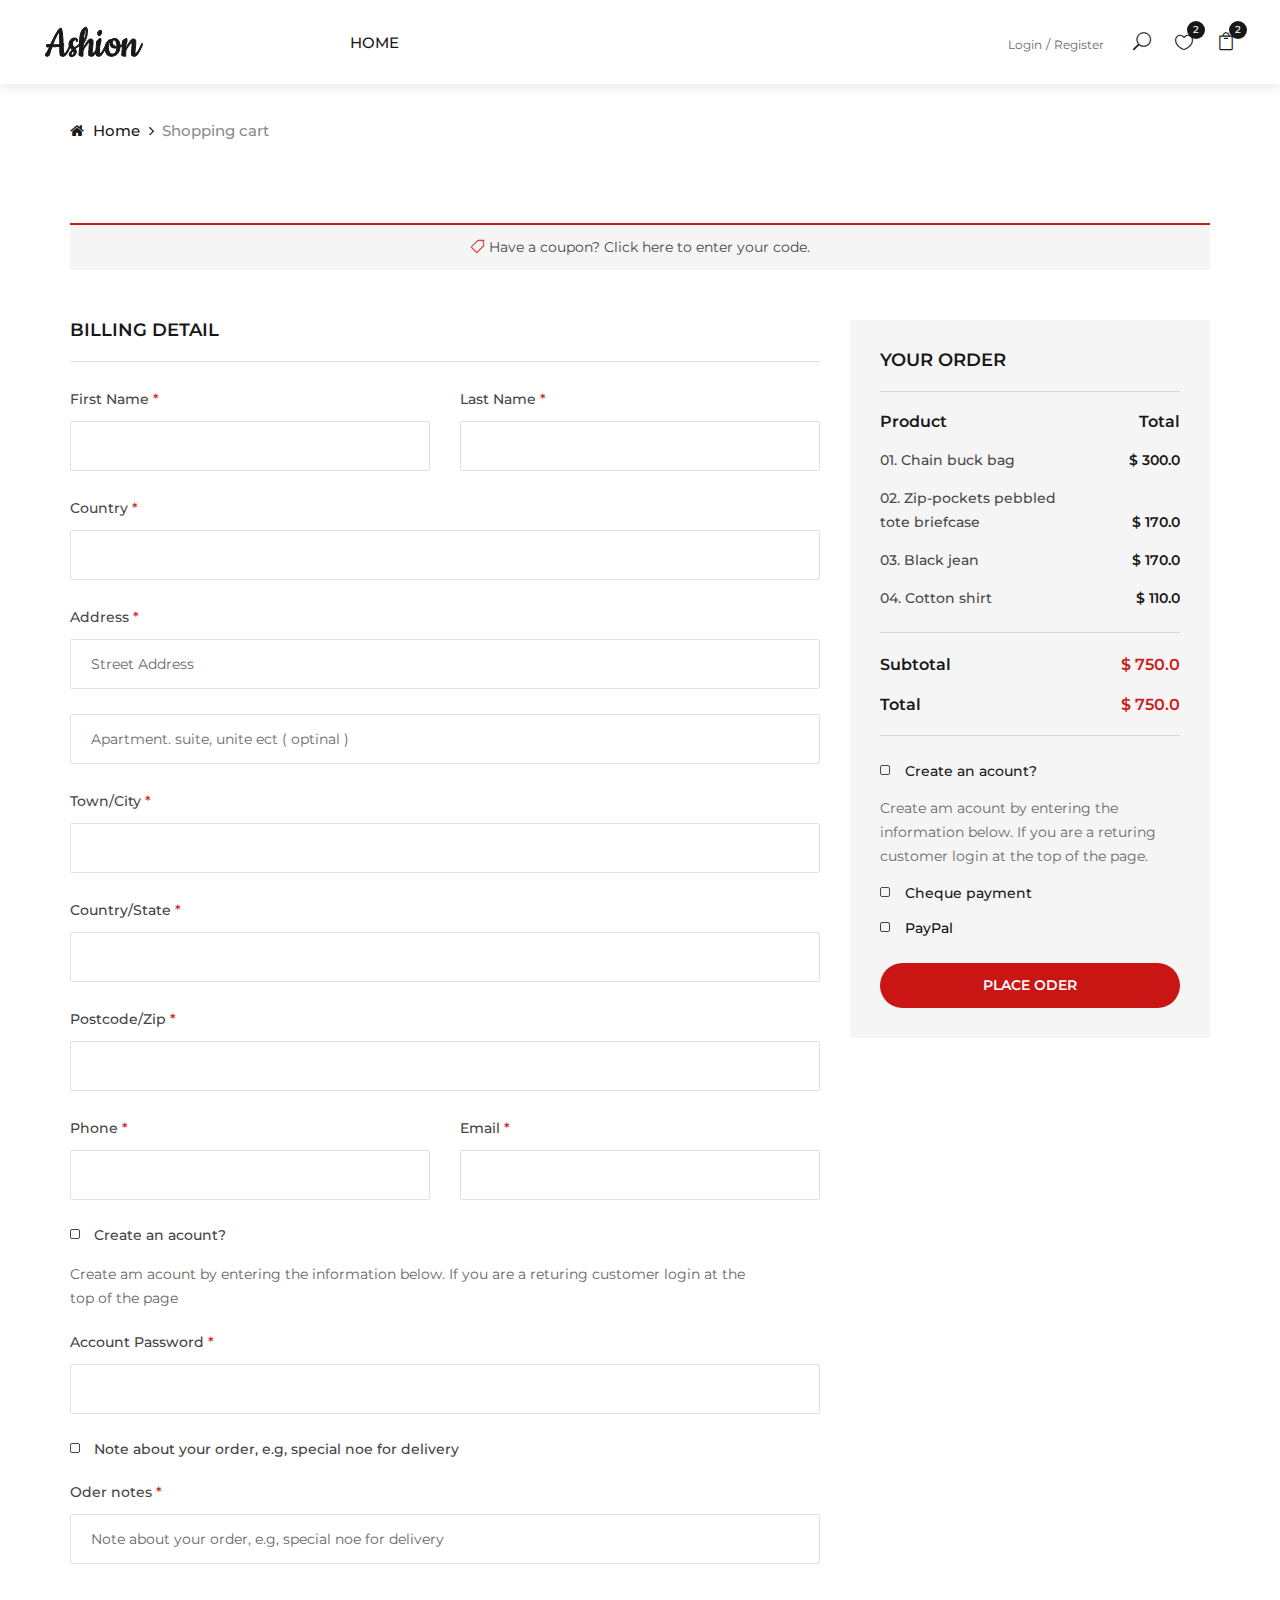
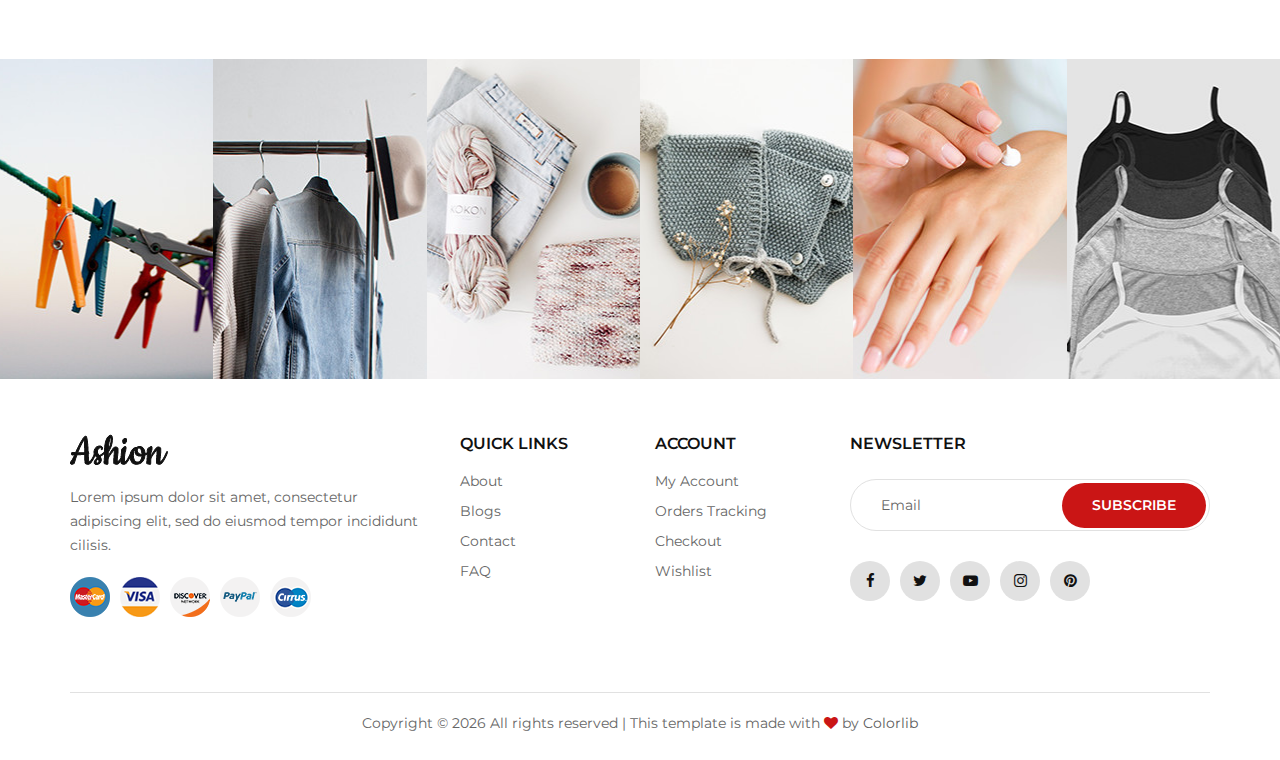
==== checkout.html @ e5a5f9d8 "250211개인과제" ====
<!DOCTYPE html>
<html lang="zxx">

<head>
    <meta charset="UTF-8">
    <meta name="description" content="Ashion Template">
    <meta name="keywords" content="Ashion, unica, creative, html">
    <meta name="viewport" content="width=device-width, initial-scale=1.0">
    <meta http-equiv="X-UA-Compatible" content="ie=edge">
    <title>Ashion | Template</title>

    <!-- Google Font -->
    <link href="https://fonts.googleapis.com/css2?family=Cookie&display=swap" rel="stylesheet">
    <link href="https://fonts.googleapis.com/css2?family=Montserrat:wght@400;500;600;700;800;900&display=swap"
    rel="stylesheet">

    <!-- Css Styles -->
    <link rel="stylesheet" href="css/bootstrap.min.css" type="text/css">
    <link rel="stylesheet" href="css/font-awesome.min.css" type="text/css">
    <link rel="stylesheet" href="css/elegant-icons.css" type="text/css">
    <link rel="stylesheet" href="css/jquery-ui.min.css" type="text/css">
    <link rel="stylesheet" href="css/magnific-popup.css" type="text/css">
    <link rel="stylesheet" href="css/owl.carousel.min.css" type="text/css">
    <link rel="stylesheet" href="css/slicknav.min.css" type="text/css">
    <link rel="stylesheet" href="css/style.css" type="text/css">
</head>

<body>
    <!-- Page Preloder -->
    <div id="preloder">
        <div class="loader"></div>
    </div>

    <!-- Offcanvas Menu Begin -->
    <div class="offcanvas-menu-overlay"></div>
    <div class="offcanvas-menu-wrapper">
        <div class="offcanvas__close">+</div>
        <ul class="offcanvas__widget">
            <li><span class="icon_search search-switch"></span></li>
            <li><a href="#"><span class="icon_heart_alt"></span>
                <div class="tip">2</div>
            </a></li>
            <li><a href="#"><span class="icon_bag_alt"></span>
                <div class="tip">2</div>
            </a></li>
        </ul>
        <div class="offcanvas__logo">
            <a href="./index.html"><img src="img/logo.png" alt=""></a>
        </div>
        <div id="mobile-menu-wrap"></div>
        <div class="offcanvas__auth">
            <a href="#">Login</a>
            <a href="#">Register</a>
        </div>
    </div>
    <!-- Offcanvas Menu End -->

    <!-- Header Section Begin -->
    <header class="header">
        <div class="container-fluid">
            <div class="row">
                <div class="col-xl-3 col-lg-2">
                    <div class="header__logo">
                        <a href="./index.html"><img src="img/logo.png" alt=""></a>
                    </div>
                </div>
                <div class="col-xl-6 col-lg-7">
                    <nav class="header__menu">
                        <ul>
                            <li><a href="./index.html">Home</a></li>
                        </ul>
                    </nav>
                </div>
                <div class="col-lg-3">
                    <div class="header__right">
                        <div class="header__right__auth">
                            <a href="#">Login</a>
                            <a href="#">Register</a>
                        </div>
                        <ul class="header__right__widget">
                            <li><span class="icon_search search-switch"></span></li>
                            <li><a href="#"><span class="icon_heart_alt"></span>
                                <div class="tip">2</div>
                            </a></li>
                            <li><a href="#"><span class="icon_bag_alt"></span>
                                <div class="tip">2</div>
                            </a></li>
                        </ul>
                    </div>
                </div>
            </div>
            <div class="canvas__open">
                <i class="fa fa-bars"></i>
            </div>
        </div>
    </header>
    <!-- Header Section End -->

    <!-- Breadcrumb Begin -->
    <div class="breadcrumb-option">
        <div class="container">
            <div class="row">
                <div class="col-lg-12">
                    <div class="breadcrumb__links">
                        <a href="./index.html"><i class="fa fa-home"></i> Home</a>
                        <span>Shopping cart</span>
                    </div>
                </div>
            </div>
        </div>
    </div>
    <!-- Breadcrumb End -->

    <!-- Checkout Section Begin -->
    <section class="checkout spad">
        <div class="container">
            <div class="row">
                <div class="col-lg-12">
                    <h6 class="coupon__link"><span class="icon_tag_alt"></span> <a href="#">Have a coupon?</a> Click
                    here to enter your code.</h6>
                </div>
            </div>
            <form action="#" class="checkout__form">
                <div class="row">
                    <div class="col-lg-8">
                        <h5>Billing detail</h5>
                        <div class="row">
                            <div class="col-lg-6 col-md-6 col-sm-6">
                                <div class="checkout__form__input">
                                    <p>First Name <span>*</span></p>
                                    <input type="text">
                                </div>
                            </div>
                            <div class="col-lg-6 col-md-6 col-sm-6">
                                <div class="checkout__form__input">
                                    <p>Last Name <span>*</span></p>
                                    <input type="text">
                                </div>
                            </div>
                            <div class="col-lg-12">
                                <div class="checkout__form__input">
                                    <p>Country <span>*</span></p>
                                    <input type="text">
                                </div>
                                <div class="checkout__form__input">
                                    <p>Address <span>*</span></p>
                                    <input type="text" placeholder="Street Address">
                                    <input type="text" placeholder="Apartment. suite, unite ect ( optinal )">
                                </div>
                                <div class="checkout__form__input">
                                    <p>Town/City <span>*</span></p>
                                    <input type="text">
                                </div>
                                <div class="checkout__form__input">
                                    <p>Country/State <span>*</span></p>
                                    <input type="text">
                                </div>
                                <div class="checkout__form__input">
                                    <p>Postcode/Zip <span>*</span></p>
                                    <input type="text">
                                </div>
                            </div>
                            <div class="col-lg-6 col-md-6 col-sm-6">
                                <div class="checkout__form__input">
                                    <p>Phone <span>*</span></p>
                                    <input type="text">
                                </div>
                            </div>
                            <div class="col-lg-6 col-md-6 col-sm-6">
                                <div class="checkout__form__input">
                                    <p>Email <span>*</span></p>
                                    <input type="text">
                                </div>
                            </div>
                            <div class="col-lg-12">
                                <div class="checkout__form__checkbox">
                                    <label for="acc">
                                        Create an acount?
                                        <input type="checkbox" id="acc">
                                        <span class="checkmark"></span>
                                    </label>
                                    <p>Create am acount by entering the information below. If you are a returing
                                        customer login at the <br />top of the page</p>
                                    </div>
                                    <div class="checkout__form__input">
                                        <p>Account Password <span>*</span></p>
                                        <input type="text">
                                    </div>
                                    <div class="checkout__form__checkbox">
                                        <label for="note">
                                            Note about your order, e.g, special noe for delivery
                                            <input type="checkbox" id="note">
                                            <span class="checkmark"></span>
                                        </label>
                                    </div>
                                    <div class="checkout__form__input">
                                        <p>Oder notes <span>*</span></p>
                                        <input type="text"
                                        placeholder="Note about your order, e.g, special noe for delivery">
                                    </div>
                                </div>
                            </div>
                        </div>
                        <div class="col-lg-4">
                            <div class="checkout__order">
                                <h5>Your order</h5>
                                <div class="checkout__order__product">
                                    <ul>
                                        <li>
                                            <span class="top__text">Product</span>
                                            <span class="top__text__right">Total</span>
                                        </li>
                                        <li>01. Chain buck bag <span>$ 300.0</span></li>
                                        <li>02. Zip-pockets pebbled<br /> tote briefcase <span>$ 170.0</span></li>
                                        <li>03. Black jean <span>$ 170.0</span></li>
                                        <li>04. Cotton shirt <span>$ 110.0</span></li>
                                    </ul>
                                </div>
                                <div class="checkout__order__total">
                                    <ul>
                                        <li>Subtotal <span>$ 750.0</span></li>
                                        <li>Total <span>$ 750.0</span></li>
                                    </ul>
                                </div>
                                <div class="checkout__order__widget">
                                    <label for="o-acc">
                                        Create an acount?
                                        <input type="checkbox" id="o-acc">
                                        <span class="checkmark"></span>
                                    </label>
                                    <p>Create am acount by entering the information below. If you are a returing customer
                                    login at the top of the page.</p>
                                    <label for="check-payment">
                                        Cheque payment
                                        <input type="checkbox" id="check-payment">
                                        <span class="checkmark"></span>
                                    </label>
                                    <label for="paypal">
                                        PayPal
                                        <input type="checkbox" id="paypal">
                                        <span class="checkmark"></span>
                                    </label>
                                </div>
                                <button type="submit" class="site-btn">Place oder</button>
                            </div>
                        </div>
                    </div>
                </form>
            </div>
        </section>
        <!-- Checkout Section End -->

        <!-- Instagram Begin -->
        <div class="instagram">
            <div class="container-fluid">
                <div class="row">
                    <div class="col-lg-2 col-md-4 col-sm-4 p-0">
                        <div class="instagram__item set-bg" data-setbg="img/instagram/insta-1.jpg">
                            <div class="instagram__text">
                                <i class="fa fa-instagram"></i>
                                <a href="#">@ ashion_shop</a>
                            </div>
                        </div>
                    </div>
                    <div class="col-lg-2 col-md-4 col-sm-4 p-0">
                        <div class="instagram__item set-bg" data-setbg="img/instagram/insta-2.jpg">
                            <div class="instagram__text">
                                <i class="fa fa-instagram"></i>
                                <a href="#">@ ashion_shop</a>
                            </div>
                        </div>
                    </div>
                    <div class="col-lg-2 col-md-4 col-sm-4 p-0">
                        <div class="instagram__item set-bg" data-setbg="img/instagram/insta-3.jpg">
                            <div class="instagram__text">
                                <i class="fa fa-instagram"></i>
                                <a href="#">@ ashion_shop</a>
                            </div>
                        </div>
                    </div>
                    <div class="col-lg-2 col-md-4 col-sm-4 p-0">
                        <div class="instagram__item set-bg" data-setbg="img/instagram/insta-4.jpg">
                            <div class="instagram__text">
                                <i class="fa fa-instagram"></i>
                                <a href="#">@ ashion_shop</a>
                            </div>
                        </div>
                    </div>
                    <div class="col-lg-2 col-md-4 col-sm-4 p-0">
                        <div class="instagram__item set-bg" data-setbg="img/instagram/insta-5.jpg">
                            <div class="instagram__text">
                                <i class="fa fa-instagram"></i>
                                <a href="#">@ ashion_shop</a>
                            </div>
                        </div>
                    </div>
                    <div class="col-lg-2 col-md-4 col-sm-4 p-0">
                        <div class="instagram__item set-bg" data-setbg="img/instagram/insta-6.jpg">
                            <div class="instagram__text">
                                <i class="fa fa-instagram"></i>
                                <a href="#">@ ashion_shop</a>
                            </div>
                        </div>
                    </div>
                </div>
            </div>
        </div>
        <!-- Instagram End -->

        <!-- Footer Section Begin -->
        <footer class="footer">
            <div class="container">
                <div class="row">
                    <div class="col-lg-4 col-md-6 col-sm-7">
                        <div class="footer__about">
                            <div class="footer__logo">
                                <a href="./index.html"><img src="img/logo.png" alt=""></a>
                            </div>
                            <p>Lorem ipsum dolor sit amet, consectetur adipiscing elit, sed do eiusmod tempor incididunt
                            cilisis.</p>
                            <div class="footer__payment">
                                <a href="#"><img src="img/payment/payment-1.png" alt=""></a>
                                <a href="#"><img src="img/payment/payment-2.png" alt=""></a>
                                <a href="#"><img src="img/payment/payment-3.png" alt=""></a>
                                <a href="#"><img src="img/payment/payment-4.png" alt=""></a>
                                <a href="#"><img src="img/payment/payment-5.png" alt=""></a>
                            </div>
                        </div>
                    </div>
                    <div class="col-lg-2 col-md-3 col-sm-5">
                        <div class="footer__widget">
                            <h6>Quick links</h6>
                            <ul>
                                <li><a href="#">About</a></li>
                                <li><a href="#">Blogs</a></li>
                                <li><a href="#">Contact</a></li>
                                <li><a href="#">FAQ</a></li>
                            </ul>
                        </div>
                    </div>
                    <div class="col-lg-2 col-md-3 col-sm-4">
                        <div class="footer__widget">
                            <h6>Account</h6>
                            <ul>
                                <li><a href="#">My Account</a></li>
                                <li><a href="#">Orders Tracking</a></li>
                                <li><a href="#">Checkout</a></li>
                                <li><a href="#">Wishlist</a></li>
                            </ul>
                        </div>
                    </div>
                    <div class="col-lg-4 col-md-8 col-sm-8">
                        <div class="footer__newslatter">
                            <h6>NEWSLETTER</h6>
                            <form action="#">
                                <input type="text" placeholder="Email">
                                <button type="submit" class="site-btn">Subscribe</button>
                            </form>
                            <div class="footer__social">
                                <a href="#"><i class="fa fa-facebook"></i></a>
                                <a href="#"><i class="fa fa-twitter"></i></a>
                                <a href="#"><i class="fa fa-youtube-play"></i></a>
                                <a href="#"><i class="fa fa-instagram"></i></a>
                                <a href="#"><i class="fa fa-pinterest"></i></a>
                            </div>
                        </div>
                    </div>
                </div>
                <div class="row">
                    <div class="col-lg-12">
                        <!-- Link back to Colorlib can't be removed. Template is licensed under CC BY 3.0. -->
                        <div class="footer__copyright__text">
                            <p>Copyright &copy; <script>document.write(new Date().getFullYear());</script> All rights reserved | This template is made with <i class="fa fa-heart" aria-hidden="true"></i> by <a href="https://colorlib.com" target="_blank">Colorlib</a></p>
                        </div>
                        <!-- Link back to Colorlib can't be removed. Template is licensed under CC BY 3.0. -->
                    </div>
                </div>
            </div>
        </footer>
        <!-- Footer Section End -->

        <!-- Search Begin -->
        <div class="search-model">
            <div class="h-100 d-flex align-items-center justify-content-center">
                <div class="search-close-switch">+</div>
                <form class="search-model-form">
                    <input type="text" id="search-input" placeholder="Search here.....">
                </form>
            </div>
        </div>
        <!-- Search End -->

        <!-- Js Plugins -->
        <script src="js/jquery-3.3.1.min.js"></script>
        <script src="js/bootstrap.min.js"></script>
        <script src="js/jquery.magnific-popup.min.js"></script>
        <script src="js/jquery-ui.min.js"></script>
        <script src="js/mixitup.min.js"></script>
        <script src="js/jquery.countdown.min.js"></script>
        <script src="js/jquery.slicknav.js"></script>
        <script src="js/owl.carousel.min.js"></script>
        <script src="js/jquery.nicescroll.min.js"></script>
        <script src="js/main.js"></script>
    </body>

    </html>
---- css/elegant-icons.css ----
@font-face {
	font-family: 'ElegantIcons';
	src:url('../fonts/ElegantIcons.eot');
	src:url('../fonts/ElegantIcons.eot?#iefix') format('embedded-opentype'),
		url('../fonts/ElegantIcons.woff') format('woff'),
		url('../fonts/ElegantIcons.ttf') format('truetype'),
		url('../fonts/ElegantIcons.svg#ElegantIcons') format('svg');
	font-weight: normal;
	font-style: normal;
}

/* Use the following CSS code if you want to use data attributes for inserting your icons */
[data-icon]:before {
	font-family: 'ElegantIcons';
	content: attr(data-icon);
	speak: none;
	font-weight: normal;
	font-variant: normal;
	text-transform: none;
	line-height: 1;
	-webkit-font-smoothing: antialiased;
	-moz-osx-font-smoothing: grayscale;
}

/* Use the following CSS code if you want to have a class per icon */
/*
Instead of a list of all class selectors,
you can use the generic selector below, but it's slower:
[class*="your-class-prefix"] {
*/
.arrow_up, .arrow_down, .arrow_left, .arrow_right, .arrow_left-up, .arrow_right-up, .arrow_right-down, .arrow_left-down, .arrow-up-down, .arrow_up-down_alt, .arrow_left-right_alt, .arrow_left-right, .arrow_expand_alt2, .arrow_expand_alt, .arrow_condense, .arrow_expand, .arrow_move, .arrow_carrot-up, .arrow_carrot-down, .arrow_carrot-left, .arrow_carrot-right, .arrow_carrot-2up, .arrow_carrot-2down, .arrow_carrot-2left, .arrow_carrot-2right, .arrow_carrot-up_alt2, .arrow_carrot-down_alt2, .arrow_carrot-left_alt2, .arrow_carrot-right_alt2, .arrow_carrot-2up_alt2, .arrow_carrot-2down_alt2, .arrow_carrot-2left_alt2, .arrow_carrot-2right_alt2, .arrow_triangle-up, .arrow_triangle-down, .arrow_triangle-left, .arrow_triangle-right, .arrow_triangle-up_alt2, .arrow_triangle-down_alt2, .arrow_triangle-left_alt2, .arrow_triangle-right_alt2, .arrow_back, .icon_minus-06, .icon_plus, .icon_close, .icon_check, .icon_minus_alt2, .icon_plus_alt2, .icon_close_alt2, .icon_check_alt2, .icon_zoom-out_alt, .icon_zoom-in_alt, .icon_search, .icon_box-empty, .icon_box-selected, .icon_minus-box, .icon_plus-box, .icon_box-checked, .icon_circle-empty, .icon_circle-slelected, .icon_stop_alt2, .icon_stop, .icon_pause_alt2, .icon_pause, .icon_menu, .icon_menu-square_alt2, .icon_menu-circle_alt2, .icon_ul, .icon_ol, .icon_adjust-horiz, .icon_adjust-vert, .icon_document_alt, .icon_documents_alt, .icon_pencil, .icon_pencil-edit_alt, .icon_pencil-edit, .icon_folder-alt, .icon_folder-open_alt, .icon_folder-add_alt, .icon_info_alt, .icon_error-oct_alt, .icon_error-circle_alt, .icon_error-triangle_alt, .icon_question_alt2, .icon_question, .icon_comment_alt, .icon_chat_alt, .icon_vol-mute_alt, .icon_volume-low_alt, .icon_volume-high_alt, .icon_quotations, .icon_quotations_alt2, .icon_clock_alt, .icon_lock_alt, .icon_lock-open_alt, .icon_key_alt, .icon_cloud_alt, .icon_cloud-upload_alt, .icon_cloud-download_alt, .icon_image, .icon_images, .icon_lightbulb_alt, .icon_gift_alt, .icon_house_alt, .icon_genius, .icon_mobile, .icon_tablet, .icon_laptop, .icon_desktop, .icon_camera_alt, .icon_mail_alt, .icon_cone_alt, .icon_ribbon_alt, .icon_bag_alt, .icon_creditcard, .icon_cart_alt, .icon_paperclip, .icon_tag_alt, .icon_tags_alt, .icon_trash_alt, .icon_cursor_alt, .icon_mic_alt, .icon_compass_alt, .icon_pin_alt, .icon_pushpin_alt, .icon_map_alt, .icon_drawer_alt, .icon_toolbox_alt, .icon_book_alt, .icon_calendar, .icon_film, .icon_table, .icon_contacts_alt, .icon_headphones, .icon_lifesaver, .icon_piechart, .icon_refresh, .icon_link_alt, .icon_link, .icon_loading, .icon_blocked, .icon_archive_alt, .icon_heart_alt, .icon_star_alt, .icon_star-half_alt, .icon_star, .icon_star-half, .icon_tools, .icon_tool, .icon_cog, .icon_cogs, .arrow_up_alt, .arrow_down_alt, .arrow_left_alt, .arrow_right_alt, .arrow_left-up_alt, .arrow_right-up_alt, .arrow_right-down_alt, .arrow_left-down_alt, .arrow_condense_alt, .arrow_expand_alt3, .arrow_carrot_up_alt, .arrow_carrot-down_alt, .arrow_carrot-left_alt, .arrow_carrot-right_alt, .arrow_carrot-2up_alt, .arrow_carrot-2dwnn_alt, .arrow_carrot-2left_alt, .arrow_carrot-2right_alt, .arrow_triangle-up_alt, .arrow_triangle-down_alt, .arrow_triangle-left_alt, .arrow_triangle-right_alt, .icon_minus_alt, .icon_plus_alt, .icon_close_alt, .icon_check_alt, .icon_zoom-out, .icon_zoom-in, .icon_stop_alt, .icon_menu-square_alt, .icon_menu-circle_alt, .icon_document, .icon_documents, .icon_pencil_alt, .icon_folder, .icon_folder-open, .icon_folder-add, .icon_folder_upload, .icon_folder_download, .icon_info, .icon_error-circle, .icon_error-oct, .icon_error-triangle, .icon_question_alt, .icon_comment, .icon_chat, .icon_vol-mute, .icon_volume-low, .icon_volume-high, .icon_quotations_alt, .icon_clock, .icon_lock, .icon_lock-open, .icon_key, .icon_cloud, .icon_cloud-upload, .icon_cloud-download, .icon_lightbulb, .icon_gift, .icon_house, .icon_camera, .icon_mail, .icon_cone, .icon_ribbon, .icon_bag, .icon_cart, .icon_tag, .icon_tags, .icon_trash, .icon_cursor, .icon_mic, .icon_compass, .icon_pin, .icon_pushpin, .icon_map, .icon_drawer, .icon_toolbox, .icon_book, .icon_contacts, .icon_archive, .icon_heart, .icon_profile, .icon_group, .icon_grid-2x2, .icon_grid-3x3, .icon_music, .icon_pause_alt, .icon_phone, .icon_upload, .icon_download, .social_facebook, .social_twitter, .social_pinterest, .social_googleplus, .social_tumblr, .social_tumbleupon, .social_wordpress, .social_instagram, .social_dribbble, .social_vimeo, .social_linkedin, .social_rss, .social_deviantart, .social_share, .social_myspace, .social_skype, .social_youtube, .social_picassa, .social_googledrive, .social_flickr, .social_blogger, .social_spotify, .social_delicious, .social_facebook_circle, .social_twitter_circle, .social_pinterest_circle, .social_googleplus_circle, .social_tumblr_circle, .social_stumbleupon_circle, .social_wordpress_circle, .social_instagram_circle, .social_dribbble_circle, .social_vimeo_circle, .social_linkedin_circle, .social_rss_circle, .social_deviantart_circle, .social_share_circle, .social_myspace_circle, .social_skype_circle, .social_youtube_circle, .social_picassa_circle, .social_googledrive_alt2, .social_flickr_circle, .social_blogger_circle, .social_spotify_circle, .social_delicious_circle, .social_facebook_square, .social_twitter_square, .social_pinterest_square, .social_googleplus_square, .social_tumblr_square, .social_stumbleupon_square, .social_wordpress_square, .social_instagram_square, .social_dribbble_square, .social_vimeo_square, .social_linkedin_square, .social_rss_square, .social_deviantart_square, .social_share_square, .social_myspace_square, .social_skype_square, .social_youtube_square, .social_picassa_square, .social_googledrive_square, .social_flickr_square, .social_blogger_square, .social_spotify_square, .social_delicious_square, .icon_printer, .icon_calulator, .icon_building, .icon_floppy, .icon_drive, .icon_search-2, .icon_id, .icon_id-2, .icon_puzzle, .icon_like, .icon_dislike, .icon_mug, .icon_currency, .icon_wallet, .icon_pens, .icon_easel, .icon_flowchart, .icon_datareport, .icon_briefcase, .icon_shield, .icon_percent, .icon_globe, .icon_globe-2, .icon_target, .icon_hourglass, .icon_balance, .icon_rook, .icon_printer-alt, .icon_calculator_alt, .icon_building_alt, .icon_floppy_alt, .icon_drive_alt, .icon_search_alt, .icon_id_alt, .icon_id-2_alt, .icon_puzzle_alt, .icon_like_alt, .icon_dislike_alt, .icon_mug_alt, .icon_currency_alt, .icon_wallet_alt, .icon_pens_alt, .icon_easel_alt, .icon_flowchart_alt, .icon_datareport_alt, .icon_briefcase_alt, .icon_shield_alt, .icon_percent_alt, .icon_globe_alt, .icon_clipboard {
	font-family: 'ElegantIcons';
	speak: none;
	font-style: normal;
	font-weight: normal;
	font-variant: normal;
	text-transform: none;
	line-height: 1;
	-webkit-font-smoothing: antialiased;
}
.arrow_up:before {
	content: "\21";
}
.arrow_down:before {
	content: "\22";
}
.arrow_left:before {
	content: "\23";
}
.arrow_right:before {
	content: "\24";
}
.arrow_left-up:before {
	content: "\25";
}
.arrow_right-up:before {
	content: "\26";
}
.arrow_right-down:before {
	content: "\27";
}
.arrow_left-down:before {
	content: "\28";
}
.arrow-up-down:before {
	content: "\29";
}
.arrow_up-down_alt:before {
	content: "\2a";
}
.arrow_left-right_alt:before {
	content: "\2b";
}
.arrow_left-right:before {
	content: "\2c";
}
.arrow_expand_alt2:before {
	content: "\2d";
}
.arrow_expand_alt:before {
	content: "\2e";
}
.arrow_condense:before {
	content: "\2f";
}
.arrow_expand:before {
	content: "\30";
}
.arrow_move:before {
	content: "\31";
}
.arrow_carrot-up:before {
	content: "\32";
}
.arrow_carrot-down:before {
	content: "\33";
}
.arrow_carrot-left:before {
	content: "\34";
}
.arrow_carrot-right:before {
	content: "\35";
}
.arrow_carrot-2up:before {
	content: "\36";
}
.arrow_carrot-2down:before {
	content: "\37";
}
.arrow_carrot-2left:before {
	content: "\38";
}
.arrow_carrot-2right:before {
	content: "\39";
}
.arrow_carrot-up_alt2:before {
	content: "\3a";
}
.arrow_carrot-down_alt2:before {
	content: "\3b";
}
.arrow_carrot-left_alt2:before {
	content: "\3c";
}
.arrow_carrot-right_alt2:before {
	content: "\3d";
}
.arrow_carrot-2up_alt2:before {
	content: "\3e";
}
.arrow_carrot-2down_alt2:before {
	content: "\3f";
}
.arrow_carrot-2left_alt2:before {
	content: "\40";
}
.arrow_carrot-2right_alt2:before {
	content: "\41";
}
.arrow_triangle-up:before {
	content: "\42";
}
.arrow_triangle-down:before {
	content: "\43";
}
.arrow_triangle-left:before {
	content: "\44";
}
.arrow_triangle-right:before {
	content: "\45";
}
.arrow_triangle-up_alt2:before {
	content: "\46";
}
.arrow_triangle-down_alt2:before {
	content: "\47";
}
.arrow_triangle-left_alt2:before {
	content: "\48";
}
.arrow_triangle-right_alt2:before {
	content: "\49";
}
.arrow_back:before {
	content: "\4a";
}
.icon_minus-06:before {
	content: "\4b";
}
.icon_plus:before {
	content: "\4c";
}
.icon_close:before {
	content: "\4d";
}
.icon_check:before {
	content: "\4e";
}
.icon_minus_alt2:before {
	content: "\4f";
}
.icon_plus_alt2:before {
	content: "\50";
}
.icon_close_alt2:before {
	content: "\51";
}
.icon_check_alt2:before {
	content: "\52";
}
.icon_zoom-out_alt:before {
	content: "\53";
}
.icon_zoom-in_alt:before {
	content: "\54";
}
.icon_search:before {
	content: "\55";
}
.icon_box-empty:before {
	content: "\56";
}
.icon_box-selected:before {
	content: "\57";
}
.icon_minus-box:before {
	content: "\58";
}
.icon_plus-box:before {
	content: "\59";
}
.icon_box-checked:before {
	content: "\5a";
}
.icon_circle-empty:before {
	content: "\5b";
}
.icon_circle-slelected:before {
	content: "\5c";
}
.icon_stop_alt2:before {
	content: "\5d";
}
.icon_stop:before {
	content: "\5e";
}
.icon_pause_alt2:before {
	content: "\5f";
}
.icon_pause:before {
	content: "\60";
}
.icon_menu:before {
	content: "\61";
}
.icon_menu-square_alt2:before {
	content: "\62";
}
.icon_menu-circle_alt2:before {
	content: "\63";
}
.icon_ul:before {
	content: "\64";
}
.icon_ol:before {
	content: "\65";
}
.icon_adjust-horiz:before {
	content: "\66";
}
.icon_adjust-vert:before {
	content: "\67";
}
.icon_document_alt:before {
	content: "\68";
}
.icon_documents_alt:before {
	content: "\69";
}
.icon_pencil:before {
	content: "\6a";
}
.icon_pencil-edit_alt:before {
	content: "\6b";
}
.icon_pencil-edit:before {
	content: "\6c";
}
.icon_folder-alt:before {
	content: "\6d";
}
.icon_folder-open_alt:before {
	content: "\6e";
}
.icon_folder-add_alt:before {
	content: "\6f";
}
.icon_info_alt:before {
	content: "\70";
}
.icon_error-oct_alt:before {
	content: "\71";
}
.icon_error-circle_alt:before {
	content: "\72";
}
.icon_error-triangle_alt:before {
	content: "\73";
}
.icon_question_alt2:before {
	content: "\74";
}
.icon_question:before {
	content: "\75";
}
.icon_comment_alt:before {
	content: "\76";
}
.icon_chat_alt:before {
	content: "\77";
}
.icon_vol-mute_alt:before {
	content: "\78";
}
.icon_volume-low_alt:before {
	content: "\79";
}
.icon_volume-high_alt:before {
	content: "\7a";
}
.icon_quotations:before {
	content: "\7b";
}
.icon_quotations_alt2:before {
	content: "\7c";
}
.icon_clock_alt:before {
	content: "\7d";
}
.icon_lock_alt:before {
	content: "\7e";
}
.icon_lock-open_alt:before {
	content: "\e000";
}
.icon_key_alt:before {
	content: "\e001";
}
.icon_cloud_alt:before {
	content: "\e002";
}
.icon_cloud-upload_alt:before {
	content: "\e003";
}
.icon_cloud-download_alt:before {
	content: "\e004";
}
.icon_image:before {
	content: "\e005";
}
.icon_images:before {
	content: "\e006";
}
.icon_lightbulb_alt:before {
	content: "\e007";
}
.icon_gift_alt:before {
	content: "\e008";
}
.icon_house_alt:before {
	content: "\e009";
}
.icon_genius:before {
	content: "\e00a";
}
.icon_mobile:before {
	content: "\e00b";
}
.icon_tablet:before {
	content: "\e00c";
}
.icon_laptop:before {
	content: "\e00d";
}
.icon_desktop:before {
	content: "\e00e";
}
.icon_camera_alt:before {
	content: "\e00f";
}
.icon_mail_alt:before {
	content: "\e010";
}
.icon_cone_alt:before {
	content: "\e011";
}
.icon_ribbon_alt:before {
	content: "\e012";
}
.icon_bag_alt:before {
	content: "\e013";
}
.icon_creditcard:before {
	content: "\e014";
}
.icon_cart_alt:before {
	content: "\e015";
}
.icon_paperclip:before {
	content: "\e016";
}
.icon_tag_alt:before {
	content: "\e017";
}
.icon_tags_alt:before {
	content: "\e018";
}
.icon_trash_alt:before {
	content: "\e019";
}
.icon_cursor_alt:before {
	content: "\e01a";
}
.icon_mic_alt:before {
	content: "\e01b";
}
.icon_compass_alt:before {
	content: "\e01c";
}
.icon_pin_alt:before {
	content: "\e01d";
}
.icon_pushpin_alt:before {
	content: "\e01e";
}
.icon_map_alt:before {
	content: "\e01f";
}
.icon_drawer_alt:before {
	content: "\e020";
}
.icon_toolbox_alt:before {
	content: "\e021";
}
.icon_book_alt:before {
	content: "\e022";
}
.icon_calendar:before {
	content: "\e023";
}
.icon_film:before {
	content: "\e024";
}
.icon_table:before {
	content: "\e025";
}
.icon_contacts_alt:before {
	content: "\e026";
}
.icon_headphones:before {
	content: "\e027";
}
.icon_lifesaver:before {
	content: "\e028";
}
.icon_piechart:before {
	content: "\e029";
}
.icon_refresh:before {
	content: "\e02a";
}
.icon_link_alt:before {
	content: "\e02b";
}
.icon_link:before {
	content: "\e02c";
}
.icon_loading:before {
	content: "\e02d";
}
.icon_blocked:before {
	content: "\e02e";
}
.icon_archive_alt:before {
	content: "\e02f";
}
.icon_heart_alt:before {
	content: "\e030";
}
.icon_star_alt:before {
	content: "\e031";
}
.icon_star-half_alt:before {
	content: "\e032";
}
.icon_star:before {
	content: "\e033";
}
.icon_star-half:before {
	content: "\e034";
}
.icon_tools:before {
	content: "\e035";
}
.icon_tool:before {
	content: "\e036";
}
.icon_cog:before {
	content: "\e037";
}
.icon_cogs:before {
	content: "\e038";
}
.arrow_up_alt:before {
	content: "\e039";
}
.arrow_down_alt:before {
	content: "\e03a";
}
.arrow_left_alt:before {
	content: "\e03b";
}
.arrow_right_alt:before {
	content: "\e03c";
}
.arrow_left-up_alt:before {
	content: "\e03d";
}
.arrow_right-up_alt:before {
	content: "\e03e";
}
.arrow_right-down_alt:before {
	content: "\e03f";
}
.arrow_left-down_alt:before {
	content: "\e040";
}
.arrow_condense_alt:before {
	content: "\e041";
}
.arrow_expand_alt3:before {
	content: "\e042";
}
.arrow_carrot_up_alt:before {
	content: "\e043";
}
.arrow_carrot-down_alt:before {
	content: "\e044";
}
.arrow_carrot-left_alt:before {
	content: "\e045";
}
.arrow_carrot-right_alt:before {
	content: "\e046";
}
.arrow_carrot-2up_alt:before {
	content: "\e047";
}
.arrow_carrot-2dwnn_alt:before {
	content: "\e048";
}
.arrow_carrot-2left_alt:before {
	content: "\e049";
}
.arrow_carrot-2right_alt:before {
	content: "\e04a";
}
.arrow_triangle-up_alt:before {
	content: "\e04b";
}
.arrow_triangle-down_alt:before {
	content: "\e04c";
}
.arrow_triangle-left_alt:before {
	content: "\e04d";
}
.arrow_triangle-right_alt:before {
	content: "\e04e";
}
.icon_minus_alt:before {
	content: "\e04f";
}
.icon_plus_alt:before {
	content: "\e050";
}
.icon_close_alt:before {
	content: "\e051";
}
.icon_check_alt:before {
	content: "\e052";
}
.icon_zoom-out:before {
	content: "\e053";
}
.icon_zoom-in:before {
	content: "\e054";
}
.icon_stop_alt:before {
	content: "\e055";
}
.icon_menu-square_alt:before {
	content: "\e056";
}
.icon_menu-circle_alt:before {
	content: "\e057";
}
.icon_document:before {
	content: "\e058";
}
.icon_documents:before {
	content: "\e059";
}
.icon_pencil_alt:before {
	content: "\e05a";
}
.icon_folder:before {
	content: "\e05b";
}
.icon_folder-open:before {
	content: "\e05c";
}
.icon_folder-add:before {
	content: "\e05d";
}
.icon_folder_upload:before {
	content: "\e05e";
}
.icon_folder_download:before {
	content: "\e05f";
}
.icon_info:before {
	content: "\e060";
}
.icon_error-circle:before {
	content: "\e061";
}
.icon_error-oct:before {
	content: "\e062";
}
.icon_error-triangle:before {
	content: "\e063";
}
.icon_question_alt:before {
	content: "\e064";
}
.icon_comment:before {
	content: "\e065";
}
.icon_chat:before {
	content: "\e066";
}
.icon_vol-mute:before {
	content: "\e067";
}
.icon_volume-low:before {
	content: "\e068";
}
.icon_volume-high:before {
	content: "\e069";
}
.icon_quotations_alt:before {
	content: "\e06a";
}
.icon_clock:before {
	content: "\e06b";
}
.icon_lock:before {
	content: "\e06c";
}
.icon_lock-open:before {
	content: "\e06d";
}
.icon_key:before {
	content: "\e06e";
}
.icon_cloud:before {
	content: "\e06f";
}
.icon_cloud-upload:before {
	content: "\e070";
}
.icon_cloud-download:before {
	content: "\e071";
}
.icon_lightbulb:before {
	content: "\e072";
}
.icon_gift:before {
	content: "\e073";
}
.icon_house:before {
	content: "\e074";
}
.icon_camera:before {
	content: "\e075";
}
.icon_mail:before {
	content: "\e076";
}
.icon_cone:before {
	content: "\e077";
}
.icon_ribbon:before {
	content: "\e078";
}
.icon_bag:before {
	content: "\e079";
}
.icon_cart:before {
	content: "\e07a";
}
.icon_tag:before {
	content: "\e07b";
}
.icon_tags:before {
	content: "\e07c";
}
.icon_trash:before {
	content: "\e07d";
}
.icon_cursor:before {
	content: "\e07e";
}
.icon_mic:before {
	content: "\e07f";
}
.icon_compass:before {
	content: "\e080";
}
.icon_pin:before {
	content: "\e081";
}
.icon_pushpin:before {
	content: "\e082";
}
.icon_map:before {
	content: "\e083";
}
.icon_drawer:before {
	content: "\e084";
}
.icon_toolbox:before {
	content: "\e085";
}
.icon_book:before {
	content: "\e086";
}
.icon_contacts:before {
	content: "\e087";
}
.icon_archive:before {
	content: "\e088";
}
.icon_heart:before {
	content: "\e089";
}
.icon_profile:before {
	content: "\e08a";
}
.icon_group:before {
	content: "\e08b";
}
.icon_grid-2x2:before {
	content: "\e08c";
}
.icon_grid-3x3:before {
	content: "\e08d";
}
.icon_music:before {
	content: "\e08e";
}
.icon_pause_alt:before {
	content: "\e08f";
}
.icon_phone:before {
	content: "\e090";
}
.icon_upload:before {
	content: "\e091";
}
.icon_download:before {
	content: "\e092";
}
.social_facebook:before {
	content: "\e093";
}
.social_twitter:before {
	content: "\e094";
}
.social_pinterest:before {
	content: "\e095";
}
.social_googleplus:before {
	content: "\e096";
}
.social_tumblr:before {
	content: "\e097";
}
.social_tumbleupon:before {
	content: "\e098";
}
.social_wordpress:before {
	content: "\e099";
}
.social_instagram:before {
	content: "\e09a";
}
.social_dribbble:before {
	content: "\e09b";
}
.social_vimeo:before {
	content: "\e09c";
}
.social_linkedin:before {
	content: "\e09d";
}
.social_rss:before {
	content: "\e09e";
}
.social_deviantart:before {
	content: "\e09f";
}
.social_share:before {
	content: "\e0a0";
}
.social_myspace:before {
	content: "\e0a1";
}
.social_skype:before {
	content: "\e0a2";
}
.social_youtube:before {
	content: "\e0a3";
}
.social_picassa:before {
	content: "\e0a4";
}
.social_googledrive:before {
	content: "\e0a5";
}
.social_flickr:before {
	content: "\e0a6";
}
.social_blogger:before {
	content: "\e0a7";
}
.social_spotify:before {
	content: "\e0a8";
}
.social_delicious:before {
	content: "\e0a9";
}
.social_facebook_circle:before {
	content: "\e0aa";
}
.social_twitter_circle:before {
	content: "\e0ab";
}
.social_pinterest_circle:before {
	content: "\e0ac";
}
.social_googleplus_circle:before {
	content: "\e0ad";
}
.social_tumblr_circle:before {
	content: "\e0ae";
}
.social_stumbleupon_circle:before {
	content: "\e0af";
}
.social_wordpress_circle:before {
	content: "\e0b0";
}
.social_instagram_circle:before {
	content: "\e0b1";
}
.social_dribbble_circle:before {
	content: "\e0b2";
}
.social_vimeo_circle:before {
	content: "\e0b3";
}
.social_linkedin_circle:before {
	content: "\e0b4";
}
.social_rss_circle:before {
	content: "\e0b5";
}
.social_deviantart_circle:before {
	content: "\e0b6";
}
.social_share_circle:before {
	content: "\e0b7";
}
.social_myspace_circle:before {
	content: "\e0b8";
}
.social_skype_circle:before {
	content: "\e0b9";
}
.social_youtube_circle:before {
	content: "\e0ba";
}
.social_picassa_circle:before {
	content: "\e0bb";
}
.social_googledrive_alt2:before {
	content: "\e0bc";
}
.social_flickr_circle:before {
	content: "\e0bd";
}
.social_blogger_circle:before {
	content: "\e0be";
}
.social_spotify_circle:before {
	content: "\e0bf";
}
.social_delicious_circle:before {
	content: "\e0c0";
}
.social_facebook_square:before {
	content: "\e0c1";
}
.social_twitter_square:before {
	content: "\e0c2";
}
.social_pinterest_square:before {
	content: "\e0c3";
}
.social_googleplus_square:before {
	content: "\e0c4";
}
.social_tumblr_square:before {
	content: "\e0c5";
}
.social_stumbleupon_square:before {
	content: "\e0c6";
}
.social_wordpress_square:before {
	content: "\e0c7";
}
.social_instagram_square:before {
	content: "\e0c8";
}
.social_dribbble_square:before {
	content: "\e0c9";
}
.social_vimeo_square:before {
	content: "\e0ca";
}
.social_linkedin_square:before {
	content: "\e0cb";
}
.social_rss_square:before {
	content: "\e0cc";
}
.social_deviantart_square:before {
	content: "\e0cd";
}
.social_share_square:before {
	content: "\e0ce";
}
.social_myspace_square:before {
	content: "\e0cf";
}
.social_skype_square:before {
	content: "\e0d0";
}
.social_youtube_square:before {
	content: "\e0d1";
}
.social_picassa_square:before {
	content: "\e0d2";
}
.social_googledrive_square:before {
	content: "\e0d3";
}
.social_flickr_square:before {
	content: "\e0d4";
}
.social_blogger_square:before {
	content: "\e0d5";
}
.social_spotify_square:before {
	content: "\e0d6";
}
.social_delicious_square:before {
	content: "\e0d7";
}
.icon_printer:before {
	content: "\e103";
}
.icon_calulator:before {
	content: "\e0ee";
}
.icon_building:before {
	content: "\e0ef";
}
.icon_floppy:before {
	content: "\e0e8";
}
.icon_drive:before {
	content: "\e0ea";
}
.icon_search-2:before {
	content: "\e101";
}
.icon_id:before {
	content: "\e107";
}
.icon_id-2:before {
	content: "\e108";
}
.icon_puzzle:before {
	content: "\e102";
}
.icon_like:before {
	content: "\e106";
}
.icon_dislike:before {
	content: "\e0eb";
}
.icon_mug:before {
	content: "\e105";
}
.icon_currency:before {
	content: "\e0ed";
}
.icon_wallet:before {
	content: "\e100";
}
.icon_pens:before {
	content: "\e104";
}
.icon_easel:before {
	content: "\e0e9";
}
.icon_flowchart:before {
	content: "\e109";
}
.icon_datareport:before {
	content: "\e0ec";
}
.icon_briefcase:before {
	content: "\e0fe";
}
.icon_shield:before {
	content: "\e0f6";
}
.icon_percent:before {
	content: "\e0fb";
}
.icon_globe:before {
	content: "\e0e2";
}
.icon_globe-2:before {
	content: "\e0e3";
}
.icon_target:before {
	content: "\e0f5";
}
.icon_hourglass:before {
	content: "\e0e1";
}
.icon_balance:before {
	content: "\e0ff";
}
.icon_rook:before {
	content: "\e0f8";
}
.icon_printer-alt:before {
	content: "\e0fa";
}
.icon_calculator_alt:before {
	content: "\e0e7";
}
.icon_building_alt:before {
	content: "\e0fd";
}
.icon_floppy_alt:before {
	content: "\e0e4";
}
.icon_drive_alt:before {
	content: "\e0e5";
}
.icon_search_alt:before {
	content: "\e0f7";
}
.icon_id_alt:before {
	content: "\e0e0";
}
.icon_id-2_alt:before {
	content: "\e0fc";
}
.icon_puzzle_alt:before {
	content: "\e0f9";
}
.icon_like_alt:before {
	content: "\e0dd";
}
.icon_dislike_alt:before {
	content: "\e0f1";
}
.icon_mug_alt:before {
	content: "\e0dc";
}
.icon_currency_alt:before {
	content: "\e0f3";
}
.icon_wallet_alt:before {
	content: "\e0d8";
}
.icon_pens_alt:before {
	content: "\e0db";
}
.icon_easel_alt:before {
	content: "\e0f0";
}
.icon_flowchart_alt:before {
	content: "\e0df";
}
.icon_datareport_alt:before {
	content: "\e0f2";
}
.icon_briefcase_alt:before {
	content: "\e0f4";
}
.icon_shield_alt:before {
	content: "\e0d9";
}
.icon_percent_alt:before {
	content: "\e0da";
}
.icon_globe_alt:before {
	content: "\e0de";
}
.icon_clipboard:before {
	content: "\e0e6";
}


	.glyph {
		float: left;
		text-align: center;
		padding: .75em;
		margin: .4em 1.5em .75em 0;
		width: 6em;
text-shadow: none;
	}
        .glyph_big {
        font-size: 128px;
        color: #59c5dc;
        float: left;
        margin-right: 20px;
        }

        .glyph div { padding-bottom: 10px;}

	.glyph input {
		font-family: consolas, monospace;
		font-size: 12px;
		width: 100%;
		text-align: center;
		border: 0;
		box-shadow: 0 0 0 1px #ccc;
		padding: .2em;
                -moz-border-radius: 5px;
                -webkit-border-radius: 5px;
	}
	.centered {
		margin-left: auto;
		margin-right: auto;
	}
	.glyph .fs1 {
		font-size: 2em;
	}
---- css/style.css ----
/******************************************************************
  Template Name: Ashion
  Description: Ashion ecommerce template
  Author: Colorib
  Author URI: https://colorlib.com/
  Version: 1.0
  Created: Colorib
******************************************************************/

/*------------------------------------------------------------------
[Table of contents]

1.  Template default CSS
	1.1	Variables
	1.2	Mixins
	1.3	Flexbox
	1.4	Reset
2.  Helper Css
3.  Header Section
4.  Categories Section
5.  Product Section
6.  Banner Section
7.  Countdown Section
8.  Instagram
9.  Contact
10.  Footer Style
-------------------------------------------------------------------*/

/*----------------------------------------*/

/* Template default CSS
/*----------------------------------------*/

html,
body {
	height: 100%;
	font-family: "Montserrat", sans-serif;
	-webkit-font-smoothing: antialiased;
}

h1,
h2,
h3,
h4,
h5,
h6 {
	margin: 0;
	color: #111111;
	font-weight: 400;
	font-family: "Montserrat", sans-serif;
}

h1 {
	font-size: 70px;
}

h2 {
	font-size: 36px;
}

h3 {
	font-size: 30px;
}

h4 {
	font-size: 24px;
}

h5 {
	font-size: 18px;
}

h6 {
	font-size: 16px;
}

p {
	font-size: 14px;
	font-family: "Montserrat", sans-serif;
	color: #666666;
	font-weight: 400;
	line-height: 24px;
	margin: 0 0 15px 0;
}

img {
	max-width: 100%;
}

input:focus,
select:focus,
button:focus,
textarea:focus {
	outline: none;
}

a:hover,
a:focus {
	text-decoration: none;
	outline: none;
}

ul,
ol {
	padding: 0;
	margin: 0;
}

/*---------------------
  Helper CSS
-----------------------*/

.section-title {
	margin-bottom: 45px;
}

.section-title h4 {
	color: #111111;
	font-weight: 600;
	text-transform: uppercase;
	position: relative;
	display: inline-block;
}

.section-title h4:after {
	position: absolute;
	left: 0;
	bottom: -4px;
	height: 2px;
	width: 70px;
	background: #ca1515;
	content: "";
}

.set-bg {
	background-repeat: no-repeat;
	background-size: cover;
	background-position: top center;
}

.spad {
	padding-top: 100px;
	padding-bottom: 100px;
}

.text-white h1,
.text-white h2,
.text-white h3,
.text-white h4,
.text-white h5,
.text-white h6,
.text-white p,
.text-white span,
.text-white li,
.text-white a {
	color: #fff;
}

/* buttons */

.primary-btn {
	display: inline-block;
	font-size: 14px;
	text-transform: uppercase;
	font-weight: 600;
	padding: 12px 30px 10px;
	color: #ffffff;
	background: #ca1515;
}

.site-btn {
	font-size: 14px;
	color: #ffffff;
	background: #ca1515;
	font-weight: 600;
	border: none;
	text-transform: uppercase;
	display: inline-block;
	padding: 12px 30px;
	border-radius: 50px;
}

/* Preloder */

#preloder {
	position: fixed;
	width: 100%;
	height: 100%;
	top: 0;
	left: 0;
	z-index: 999999;
	background: #ffffff;
}

.loader {
	width: 40px;
	height: 40px;
	position: absolute;
	top: 50%;
	left: 50%;
	margin-top: -13px;
	margin-left: -13px;
	border-radius: 60px;
	animation: loader 0.8s linear infinite;
	-webkit-animation: loader 0.8s linear infinite;
}

@keyframes loader {
	0% {
		-webkit-transform: rotate(0deg);
		transform: rotate(0deg);
		border: 4px solid #f44336;
		border-left-color: transparent;
	}
	50% {
		-webkit-transform: rotate(180deg);
		transform: rotate(180deg);
		border: 4px solid #673ab7;
		border-left-color: transparent;
	}
	100% {
		-webkit-transform: rotate(360deg);
		transform: rotate(360deg);
		border: 4px solid #f44336;
		border-left-color: transparent;
	}
}

@-webkit-keyframes loader {
	0% {
		-webkit-transform: rotate(0deg);
		border: 4px solid #f44336;
		border-left-color: transparent;
	}
	50% {
		-webkit-transform: rotate(180deg);
		border: 4px solid #673ab7;
		border-left-color: transparent;
	}
	100% {
		-webkit-transform: rotate(360deg);
		border: 4px solid #f44336;
		border-left-color: transparent;
	}
}

.spacial-controls {
	position: fixed;
	width: 111px;
	height: 91px;
	top: 0;
	right: 0;
	z-index: 999;
}

.spacial-controls .search-switch {
	display: block;
	height: 100%;
	padding-top: 30px;
	background: #323232;
	text-align: center;
	cursor: pointer;
}

.search-model {
	display: none;
	position: fixed;
	width: 100%;
	height: 100%;
	left: 0;
	top: 0;
	background: #ffffff;
	z-index: 99999;
}

.search-model-form {
	padding: 0 15px;
}

.search-model-form input {
	width: 500px;
	font-size: 40px;
	border: none;
	border-bottom: 2px solid #dddddd;
	background: 0 0;
	color: #999;
}

.search-close-switch {
	position: absolute;
	width: 50px;
	height: 50px;
	background: #333;
	color: #fff;
	text-align: center;
	border-radius: 50%;
	font-size: 28px;
	line-height: 28px;
	top: 30px;
	cursor: pointer;
	-webkit-transform: rotate(45deg);
	-ms-transform: rotate(45deg);
	transform: rotate(45deg);
	display: -webkit-box;
	display: -ms-flexbox;
	display: flex;
	-webkit-box-align: center;
	-ms-flex-align: center;
	align-items: center;
	-webkit-box-pack: center;
	-ms-flex-pack: center;
	justify-content: center;
}

/*---------------------
  Header
-----------------------*/

.header {
	background: #ffffff;
	-webkit-box-shadow: 0px 5px 10px rgba(91, 91, 91, 0.1);
	box-shadow: 0px 5px 10px rgba(91, 91, 91, 0.1);
}

.header__logo {
	padding: 26px 0;
}

.header__logo a {
	display: inline-block;
}

.header__menu {
	padding: 30px 0 27px;
}

.header__menu ul li {
	list-style: none;
	display: inline-block;
	margin-right: 40px;
	position: relative;
}

.header__menu ul li.active a:after {
	-webkit-transform: scale(1);
	-ms-transform: scale(1);
	transform: scale(1);
}

.header__menu ul li:hover a:after {
	-webkit-transform: scale(1);
	-ms-transform: scale(1);
	transform: scale(1);
}

.header__menu ul li:hover .dropdown {
	top: 27px;
	opacity: 1;
	visibility: visible;
}

.header__menu ul li:last-child {
	margin-right: 0;
}

.header__menu ul li .dropdown {
	position: absolute;
	left: 0;
	top: 56px;
	width: 150px;
	background: #111111;
	text-align: left;
	padding: 2px 0;
	z-index: 9;
	opacity: 0;
	visibility: hidden;
	-webkit-transition: all, 0.3s;
	-o-transition: all, 0.3s;
	transition: all, 0.3s;
}

.header__menu ul li .dropdown li {
	display: block;
	margin-right: 0;
}

.header__menu ul li .dropdown li a {
	font-size: 14px;
	color: #ffffff;
	font-weight: 400;
	padding: 8px 20px;
	text-transform: capitalize;
}

.header__menu ul li .dropdown li a:after {
	display: none;
}

.header__menu ul li a {
	font-size: 15px;
	text-transform: uppercase;
	color: #111111;
	font-weight: 500;
	display: block;
	padding: 2px 0;
	position: relative;
}

.header__menu ul li a:after {
	position: absolute;
	left: 0;
	bottom: 0;
	width: 100%;
	height: 2px;
	background: #ca1515;
	content: "";
	-webkit-transition: all, 0.5s;
	-o-transition: all, 0.5s;
	transition: all, 0.5s;
	-webkit-transform: scale(0);
	-ms-transform: scale(0);
	transform: scale(0);
}

.header__right {
	text-align: right;
	padding: 30px 0 27px;
}

.header__right__auth {
	display: inline-block;
	margin-right: 25px;
}

.header__right__auth a {
	font-size: 12px;
	color: #666666;
	position: relative;
	margin-right: 8px;
}

.header__right__auth a:last-child {
	margin-right: 0;
}

.header__right__auth a:last-child:after {
	display: none;
}

.header__right__auth a:after {
	position: absolute;
	right: -8px;
	top: -2px;
	content: "/";
	font-size: 13px;
}

.header__right__widget {
	display: inline-block;
}

.header__right__widget li {
	list-style: none;
	display: inline-block;
	font-size: 18px;
	color: #111111;
	margin-right: 20px;
	cursor: pointer;
}

.header__right__widget li:last-child {
	margin-right: 0;
}

.header__right__widget li a {
	font-size: 18px;
	color: #111111;
	position: relative;
}

.header__right__widget li a .tip {
	position: absolute;
	right: -12px;
	top: -11px;
	height: 18px;
	width: 18px;
	background: #111111;
	font-size: 10px;
	font-weight: 500;
	color: #ffffff;
	line-height: 18px;
	text-align: center;
	border-radius: 50%;
}

.offcanvas-menu-wrapper {
	display: none;
}

.canvas__open {
	display: none;
}

/*---------------------
  Banner
-----------------------*/

.banner {
	height: 500px;
}

.banner__text span {
	font-size: 18px;
	color: #ca1515;
	text-transform: uppercase;
}

.banner__text h1 {
	font-size: 80px;
	color: #111111;
	font-family: "Cookie", cursive;
	margin-bottom: 15px;
}

.banner__text a {
	font-size: 14px;
	color: #111111;
	text-transform: uppercase;
	font-weight: 700;
	position: relative;
	padding: 0 0 3px;
	display: inline-block;
}

.banner__text a:after {
	position: absolute;
	left: 0;
	bottom: 0;
	height: 2px;
	width: 100%;
	background: #ca1515;
	content: "";
}

.banner__slider {
	text-align: center;
	padding: 150px 0 0;
}

.banner__slider.owl-carousel .owl-dots {
	position: absolute;
	left: 0;
	top: 430px;
	width: 100%;
	text-align: center;
}

.banner__slider.owl-carousel .owl-dots button {
	height: 12px;
	width: 12px;
	background: #a1a1a1;
	border-radius: 50%;
	margin-right: 10px;
}

.banner__slider.owl-carousel .owl-dots button.active {
	background: #ca1515;
}

.banner__slider.owl-carousel .owl-dots button:last-child {
	margin-right: 0;
}

/*---------------------
  Trend
-----------------------*/

.trend {
	padding-top: 80px;
	padding-bottom: 50px;
}

.trend__content .section-title h4 {
	font-size: 20px;
}

.trend__content .section-title h4:after {
	bottom: -6px;
}

.trend__item {
	overflow: hidden;
	margin-bottom: 35px;
}

.trend__item__pic {
	float: left;
	margin-right: 25px;
}

.trend__item__text {
	overflow: hidden;
}

.trend__item__text h6 {
	font-size: 14px;
	color: #111111;
	margin-bottom: 5px;
}

.trend__item__text .rating {
	line-height: 18px;
	margin-bottom: 6px;
}

.trend__item__text .rating i {
	font-size: 10px;
	color: #e3c01c;
	margin-right: -4px;
}

.trend__item__text .rating i:last-child {
	margin-right: 0;
}

.trend__item__text .product__price {
	color: #111111;
	font-weight: 600;
}

.trend__item__text .product__price span {
	font-size: 14px;
	color: #b1b0b0;
	text-decoration: line-through;
	margin-left: 4px;
}

/*---------------------
  Discount
-----------------------*/

.discount__pic img {
	min-width: 100%;
	height: 100%;
}

.discount__text {
	background: #f4f4f4;
	height: 390px;
	padding: 75px 90px 50px;
	text-align: center;
}

.discount__text a {
	font-size: 14px;
	color: #111111;
	text-transform: uppercase;
	font-weight: 700;
	position: relative;
	padding: 0 0 3px;
	display: inline-block;
}

.discount__text a:after {
	position: absolute;
	left: 0;
	bottom: 0;
	height: 2px;
	width: 100%;
	background: #ca1515;
	content: "";
}

.discount__text__title {
	text-align: center;
	position: relative;
	z-index: 1;
	margin-bottom: 60px;
}

.discount__text__title:after {
	position: absolute;
	left: 50%;
	top: -38px;
	height: 183px;
	width: 183px;
	background: #ffffff;
	content: "";
	border-radius: 50%;
	z-index: -1;
	margin-left: -91.5px;
}

.discount__text__title span {
	font-size: 12px;
	color: #111111;
	font-weight: 500;
	text-transform: uppercase;
}

.discount__text__title h2 {
	font-size: 60px;
	color: #ca1515;
	font-family: "Cookie", cursive;
	line-height: 46px;
	margin-bottom: 10px;
}

.discount__text__title h5 {
	color: #ca1515;
	font-weight: 700;
}

.discount__text__title h5 span {
	font-size: 14px;
	color: #111111;
	margin-right: 4px;
}

.discount__countdown {
	text-align: center;
	margin-bottom: 10px;
}

.countdown__item {
	margin-bottom: 15px;
	float: left;
	width: 25%;
}

.countdown__item:last-child {
	margin-right: 0;
}

.countdown__item span {
	font-size: 30px;
	font-weight: 600;
	color: #111111;
	display: inline-block;
}

.countdown__item p {
	color: #111111;
	margin-bottom: 0;
	display: inline-block;
	font-weight: 500;
}

/*---------------------
  Services
-----------------------*/

.services {
	padding-top: 80px;
	padding-bottom: 50px;
}

.services__item {
	padding-left: 65px;
	position: relative;
	margin-bottom: 20px;
}

.services__item i {
	font-size: 36px;
	color: #ca1515;
	position: absolute;
	left: 0;
	top: 4px;
}

.services__item h6 {
	color: #111111;
	font-weight: 600;
	margin-bottom: 5px;
}

.services__item p {
	margin-bottom: 0;
}

/*---------------------
  Instagram
-----------------------*/

.instagram__item {
	height: 320px;
	display: -webkit-box;
	display: -ms-flexbox;
	display: flex;
	-webkit-box-align: center;
	-ms-flex-align: center;
	align-items: center;
	-webkit-box-pack: center;
	-ms-flex-pack: center;
	justify-content: center;
	position: relative;
	z-index: 1;
}

.instagram__item:hover:after {
	opacity: 1;
}

.instagram__item:hover .instagram__text {
	opacity: 1;
	visibility: visible;
}

.instagram__item:after {
	position: absolute;
	left: 0;
	top: 0;
	height: 100%;
	width: 100%;
	background: rgba(255, 255, 255, 0.9);
	content: "";
	opacity: 0;
	z-index: -1;
	-webkit-transition: all, 0.3s;
	-o-transition: all, 0.3s;
	transition: all, 0.3s;
}

.instagram__text {
	text-align: center;
	opacity: 0;
	visibility: hidden;
	-webkit-transition: all, 0.3s;
	-o-transition: all, 0.3s;
	transition: all, 0.3s;
}

.instagram__text i {
	font-size: 30px;
	color: #0d0d0d;
}

.instagram__text a {
	font-size: 16px;
	color: #0d0d0d;
	font-weight: 500;
	display: block;
	margin-top: 10px;
}

/*---------------------
  Footer
-----------------------*/

.footer {
	padding-top: 55px;
}

.footer__about {
	margin-bottom: 30px;
}

.footer__about p {
	margin-bottom: 20px;
}

.footer__logo {
	margin-bottom: 20px;
}

.footer__payment a {
	margin-right: 6px;
	margin-bottom: 10px;
	display: inline-block;
}

.footer__payment a:last-child {
	margin-right: 0;
}

.footer__widget {
	margin-bottom: 30px;
}

.footer__widget h6 {
	color: #111111;
	font-weight: 600;
	text-transform: uppercase;
	margin-bottom: 12px;
}

.footer__widget ul li {
	list-style: none;
}

.footer__widget ul li a {
	font-size: 14px;
	color: #666666;
	line-height: 30px;
}

.footer__newslatter {
	margin-bottom: 30px;
}

.footer__newslatter h6 {
	color: #111111;
	font-weight: 600;
	text-transform: uppercase;
	margin-bottom: 25px;
}

.footer__newslatter form {
	position: relative;
	margin-bottom: 30px;
}

.footer__newslatter form input {
	height: 52px;
	width: 100%;
	border: 1px solid #e1e1e1;
	border-radius: 50px;
	padding-left: 30px;
	font-size: 14px;
	color: #666666;
}

.footer__newslatter form input::-webkit-input-placeholder {
	color: #666666;
}

.footer__newslatter form input::-moz-placeholder {
	color: #666666;
}

.footer__newslatter form input:-ms-input-placeholder {
	color: #666666;
}

.footer__newslatter form input::-ms-input-placeholder {
	color: #666666;
}

.footer__newslatter form input::placeholder {
	color: #666666;
}

.footer__newslatter form button {
	position: absolute;
	right: 4px;
	top: 4px;
}

.footer__social a {
	display: inline-block;
	height: 40px;
	width: 40px;
	background: #e1e1e1;
	font-size: 15px;
	color: #111111;
	line-height: 40px;
	text-align: center;
	border-radius: 50%;
	margin-right: 6px;
	margin-bottom: 5px;
}

.footer__social a:last-child {
	margin-right: 0;
}

.footer__copyright__text {
	border-top: 1px solid #e1e1e1;
	padding: 18px 0 25px;
	text-align: center;
	margin-top: 35px;
}

.footer__copyright__text p {
	margin-bottom: 0;
}

.footer__copyright__text a {
	color: #5C5C5C;
}

.footer__copyright__text i {
	color: #ca1515;
}

.footer__copyright__text a:hover {
	color: #ca1515;
}

/*---------------------
  Breadcrumb
-----------------------*/

.breadcrumb-option {
	padding-top: 35px;
}

.breadcrumb__links a {
	font-size: 15px;
	font-weight: 500;
	color: #111111;
	margin-right: 18px;
	display: inline-block;
	position: relative;
}

.breadcrumb__links a:after {
	position: absolute;
	right: -14px;
	top: 0;
	content: "";
	font-family: "FontAwesome";
}

.breadcrumb__links a i {
	margin-right: 5px;
}

.breadcrumb__links span {
	font-size: 15px;
	font-weight: 500;
	color: #888888;
	display: inline-block;
}

/*---------------------
  Categories
-----------------------*/

.categories {
	overflow: hidden;
	margin-top: 10px;
}

.categories .container-fluid {
	padding-right: 5px;
}

.categories__item {
	height: 314px;
	display: -webkit-box;
	display: -ms-flexbox;
	display: flex;
	-webkit-box-align: center;
	-ms-flex-align: center;
	align-items: center;
	padding-left: 30px;
	margin-bottom: 10px;
	margin-right: 10px;
}

.categories__item.categories__large__item {
	height: 638px;
	padding-left: 70px;
}

.categories__item.categories__large__item .categories__text {
	max-width: 480px;
}

.categories__item.categories__large__item .categories__text p {
	margin-bottom: 15px;
}

.categories__text h1 {
	font-family: "Cookie", cursive;
	color: #111111;
	margin-bottom: 5px;
}

.categories__text h4 {
	color: #111111;
	font-weight: 700;
}

.categories__text p {
	margin-bottom: 10px;
}

.categories__text a {
	font-size: 14px;
	color: #111111;
	text-transform: uppercase;
	font-weight: 600;
	position: relative;
	padding: 0 0 3px;
	display: inline-block;
}

.categories__text a:after {
	position: absolute;
	left: 0;
	bottom: 0;
	height: 2px;
	width: 100%;
	background: #ca1515;
	content: "";
}

/*---------------------
  Product
-----------------------*/

.product {
	padding-top: 60px;
	padding-bottom: 50px;
}

.filter__controls {
	text-align: right;
	margin-bottom: 50px;
}

.filter__controls li {
	font-size: 14px;
	list-style: none;
	display: inline-block;
	color: #111111;
	margin-right: 35px;
	position: relative;
	cursor: pointer;
}

.filter__controls li.active:after {
	opacity: 1;
}

.filter__controls li:after {
	position: absolute;
	left: 0;
	bottom: -4px;
	height: 2px;
	width: 100%;
	background: #ca1515;
	content: "";
	opacity: 0;
}

.filter__controls li:last-child {
	margin-right: 0;
}

.product__item {
	margin-bottom: 35px;
}

.product__item:hover .product__hover li {
	opacity: 1;
	top: 0;
}

.product__item.sale .product__item__pic .label {
	background: #ca1515;
}

.product__item.sale .product__item__text .product__price {
	color: #ca1515;
}

.product__item__pic {
	height: 360px;
	position: relative;
	overflow: hidden;
}

.product__item__pic .label {
	font-size: 12px;
	color: #ffffff;
	font-weight: 500;
	display: inline-block;
	padding: 2px 8px;
	text-transform: uppercase;
	position: absolute;
	left: 10px;
	top: 10px;
}

.product__item__pic .label.new {
	background: #36a300;
}

.product__item__pic .label.stockout {
	background: #111111;
}

.product__item__pic .label.stockblue {
	background: #0066bd !important;
}

.product__item__pic .label.sale {
	background: #ca1515;
}

.product__hover {
	position: absolute;
	left: 0;
	width: 100%;
	bottom: 30px;
	text-align: center;
}

.product__hover li {
	list-style: none;
	display: inline-block;
	margin-right: 10px;
	position: relative;
	top: 100px;
	opacity: 0;
}

.product__hover li:nth-child(1) {
	-webkit-transition: all 0.4s ease 0.1s;
	-o-transition: all 0.4s ease 0.1s;
	transition: all 0.4s ease 0.1s;
}

.product__hover li:nth-child(2) {
	-webkit-transition: all 0.4s ease 0.15s;
	-o-transition: all 0.4s ease 0.15s;
	transition: all 0.4s ease 0.15s;
}

.product__hover li:nth-child(3) {
	-webkit-transition: all 0.4s ease 0.2s;
	-o-transition: all 0.4s ease 0.2s;
	transition: all 0.4s ease 0.2s;
}

.product__hover li:last-child {
	margin-right: 0;
}

.product__hover li:hover a {
	background: #ca1515;
}

.product__hover li:hover a span {
	color: #ffffff;
	-webkit-transform: rotate(360deg);
	-ms-transform: rotate(360deg);
	transform: rotate(360deg);
}

.product__hover li a {
	font-size: 18px;
	color: #111111;
	display: block;
	height: 45px;
	width: 45px;
	background: #ffffff;
	line-height: 48px;
	text-align: center;
	border-radius: 50%;
	-webkit-transition: all, 0.5s;
	-o-transition: all, 0.5s;
	transition: all, 0.5s;
}

.product__hover li a span {
	position: relative;
	-webkit-transform: rotate(0);
	-ms-transform: rotate(0);
	transform: rotate(0);
	-webkit-transition: all, 0.3s;
	-o-transition: all, 0.3s;
	transition: all, 0.3s;
	display: inline-block;
}

.product__item__text {
	text-align: center;
	padding-top: 22px;
}

.product__item__text h6 a {
	font-size: 14px;
	color: #111111;
}

.product__item__text .rating {
	line-height: 18px;
	margin-bottom: 5px;
}

.product__item__text .rating i {
	font-size: 10px;
	color: #e3c01c;
	margin-right: -4px;
}

.product__item__text .rating i:last-child {
	margin-right: 0;
}

.product__item__text .product__price {
	color: #111111;
	font-weight: 600;
}

.product__item__text .product__price span {
	font-size: 14px;
	color: #b1b0b0;
	text-decoration: line-through;
	margin-left: 4px;
}

/*---------------------
  Shop
-----------------------*/

.shop {
	padding-top: 70px;
	padding-bottom: 80px;
}

.sidebar__categories {
	margin-bottom: 50px;
}

.sidebar__categories .section-title {
	margin-bottom: 35px;
}

.sidebar__categories .section-title h4 {
	font-size: 18px;
}

.categories__accordion .card {
	border: none;
	border-radius: 0;
	padding-bottom: 12px;
	border-bottom: 1px solid #f2f2f2 !important;
	margin-bottom: 12px;
}

.categories__accordion .card:last-child {
	padding-bottom: 0;
	margin-bottom: 0;
	border-bottom: none !important;
}

.categories__accordion .card-heading {
	cursor: pointer;
}

.categories__accordion .card-heading a {
	font-size: 14px;
	font-weight: 500;
	color: #111111;
	display: block;
}

.categories__accordion .card-body {
	padding-left: 0;
	padding-top: 6px;
	padding-bottom: 0;
}

.categories__accordion .card-body li {
	list-style: none;
	position: relative;
	padding-left: 16px;
}

.categories__accordion .card-body li:before {
	position: absolute;
	left: 4px;
	top: 14px;
	height: 1px;
	width: 4px;
	background: #666666;
	content: "";
}

.categories__accordion .card-body li a {
	font-size: 14px;
	color: #666666;
	line-height: 30px;
}

.categories__accordion .card-heading a:after,
.categories__accordion .card-heading>a.active[aria-expanded=false]:after {
	content: "";
	font-size: 14px;
	font-family: "FontAwesome";
	color: #666666;
	position: absolute;
	right: 30px;
	top: 0px;
}

.categories__accordion .card-heading.active a:after {
	content: "";
	font-size: 14px;
	font-family: "FontAwesome";
	color: #666666;
	position: absolute;
	right: 30px;
	top: -1px;
}

.categories__accordion .card-heading a[aria-expanded=true]:after,
.categories__accordion .card-heading>a.active:after {
	content: "";
	font-size: 14px;
	font-family: "FontAwesome";
	color: #666666;
	position: absolute;
	right: 30px;
	top: -1px;
}

.sidebar__filter {
	position: relative;
	margin-bottom: 60px;
}

.sidebar__filter .section-title {
	margin-bottom: 50px;
}

.sidebar__filter .section-title h4 {
	font-size: 18px;
}

.sidebar__filter a {
	font-size: 14px;
	color: #0d0d0d;
	text-transform: uppercase;
	letter-spacing: 2px;
	font-weight: 700;
	display: inline-block;
	padding: 5px 16px 5px 24px;
	border: 2px solid #ff0000;
	position: absolute;
	right: 0;
	bottom: -5px;
	border-radius: 2px;
}

.filter-range-wrap .range-slider .price-input {
	position: relative;
}

.filter-range-wrap .range-slider .price-input p {
	font-size: 16px;
	color: #0d0d0d;
	font-weight: 500;
	display: inline-block;
	margin-bottom: 0;
}

.filter-range-wrap .range-slider .price-input:after {
	position: absolute;
	left: 81px;
	top: 12px;
	height: 1px;
	width: 5px;
	background: #0d0d0d;
	content: "";
}

.filter-range-wrap .range-slider .price-input input {
	font-size: 16px;
	color: #0d0d0d;
	max-width: 16%;
	border: none;
}

.filter-range-wrap .range-slider .price-input input:nth-child(1) {
	margin-right: 28px;
}

.filter-range-wrap .price-range {
	border-radius: 0;
	margin-bottom: 28px;
}

.filter-range-wrap .price-range.ui-widget-content {
	border: none;
	background: rgba(0, 0, 0, 0.1);
	height: 5px;
}

.filter-range-wrap .price-range.ui-widget-content .ui-slider-handle {
	height: 14px;
	width: 14px;
	border-radius: 50%;
	background: #ca1515;
	border: none;
	outline: none;
	cursor: pointer;
}

.filter-range-wrap .price-range .ui-slider-range {
	background: #ca1515;
	border-radius: 0;
}

.sidebar__sizes,
.sidebar__color {
	margin-bottom: 40px;
}

.sidebar__sizes .section-title,
.sidebar__color .section-title {
	margin-bottom: 35px;
}

.sidebar__sizes .section-title h4,
.sidebar__color .section-title h4 {
	font-size: 18px;
}

.sidebar__sizes .size__list label,
.sidebar__color .size__list label {
	display: block;
	padding-left: 20px;
	font-size: 14px;
	text-transform: uppercase;
	color: #444444;
	position: relative;
	cursor: pointer;
}

.sidebar__sizes .size__list label input,
.sidebar__color .size__list label input {
	position: absolute;
	visibility: hidden;
}

.sidebar__sizes .size__list label input:checked~.checkmark,
.sidebar__color .size__list label input:checked~.checkmark {
	border-color: #ca1515;
}

.sidebar__sizes .size__list label input:checked~.checkmark:after,
.sidebar__color .size__list label input:checked~.checkmark:after {
	border-color: #ca1515;
	opacity: 1;
}

.sidebar__sizes .size__list label .checkmark,
.sidebar__color .size__list label .checkmark {
	position: absolute;
	left: 0;
	top: 4px;
	height: 10px;
	width: 10px;
	border: 1px solid #444444;
	border-radius: 2px;
}

.sidebar__sizes .size__list label .checkmark:after,
.sidebar__color .size__list label .checkmark:after {
	position: absolute;
	left: 0px;
	top: -2px;
	width: 11px;
	height: 5px;
	border: solid #ffffff;
	border-width: 1.5px 1.5px 0px 0px;
	-webkit-transform: rotate(127deg);
	-ms-transform: rotate(127deg);
	transform: rotate(127deg);
	opacity: 0;
	content: "";
}

.sidebar__color .color__list label {
	text-transform: capitalize;
}

.pagination__option a {
	display: inline-block;
	height: 40px;
	width: 40px;
	border: 1px solid #f2f2f2;
	border-radius: 50%;
	font-size: 14px;
	color: #111111;
	font-weight: 600;
	line-height: 40px;
	text-align: center;
	-webkit-transition: all, 0.3s;
	-o-transition: all, 0.3s;
	transition: all, 0.3s;
	margin-right: 6px;
}

.pagination__option a:last-child {
	margin-right: 0;
}

.pagination__option a i {
	font-weight: 600;
}

.pagination__option a:hover {
	background: #0d0d0d;
	border-color: #0d0d0d;
	color: #ffffff;
}

/*---------------------
  Product Details
-----------------------*/

.product-details {
	padding-top: 70px;
	padding-bottom: 50px;
}

.product__details__pic {
	overflow: hidden;
}

.product__details__pic__left {
	width: 22%;
	max-height: 574px;
	float: left;
	overflow-y: auto;
}

.product__details__pic__left .pt {
	display: block;
	margin-bottom: 20px;
	cursor: pointer;
	position: relative;
}

.product__details__pic__left .pt::after {
	content: "";
	position: absolute;
	width: 100%;
	height: 100%;
	left: 0;
	top: 0;
	background: #000;
	opacity: 0;
	-webkit-transition: all 0.3s;
	-o-transition: all 0.3s;
	transition: all 0.3s;
}

.product__details__pic__left .pt.active::after {
	opacity: 0.3;
}

.product__details__pic__left .pt:last-child {
	margin-bottom: 0;
}

.product__details__pic__left .pt img {
	min-width: 100%;
}

.product__details__slider__content {
	width: calc(78% - 20px);
	float: left;
	margin-left: 20px;
}

.product__details__pic__slider.owl-carousel .owl-nav button {
	position: absolute;
	left: 10px;
	top: 50%;
	font-size: 22px;
	color: #111111;
	width: 40px;
	height: 40px;
	background: rgba(255, 255, 255, 0.7);
	border-radius: 50%;
	line-height: 44px;
	text-align: center;
	margin-top: -20px;
}

.product__details__pic__slider.owl-carousel .owl-nav button.owl-next {
	left: auto;
	right: 10px;
}

.product__details__text h3 {
	color: #111111;
	font-weight: 600;
	text-transform: uppercase;
	margin-bottom: 12px;
}

.product__details__text h3 span {
	display: block;
	font-size: 14px;
	color: #444444;
	text-transform: none;
	font-weight: 400;
	margin-top: 5px;
}

.product__details__text .rating {
	margin-bottom: 16px;
}

.product__details__text .rating i {
	font-size: 12px;
	color: #e3c01c;
	margin-right: -4px;
}

.product__details__text .rating span {
	font-size: 12px;
	color: #666666;
	margin-left: 5px;
}

.product__details__text p {
	color: #444444;
	margin-bottom: 28px;
}

.product__details__price {
	font-size: 30px;
	font-weight: 600;
	color: #ca1515;
	margin-bottom: 30px;
}

.product__details__price span {
	font-size: 18px;
	color: #b1b0b0;
	text-decoration: line-through;
	margin-left: 10px;
	display: inline-block;
}

.quantity {
	float: left;
	margin-right: 10px;
	margin-bottom: 10px;
}

.quantity>span {
	font-size: 14px;
	color: #111111;
	font-weight: 600;
	float: left;
	margin-top: 14px;
	margin-right: 15px;
}

.pro-qty {
	height: 50px;
	width: 150px;
	border: 1px solid #ebebeb;
	border-radius: 50px;
	padding: 0 20px;
	overflow: hidden;
	display: inline-block;
}

.pro-qty .qtybtn {
	font-size: 14px;
	color: #666666;
	cursor: pointer;
	float: left;
	width: 12px;
	line-height: 46px;
}

.pro-qty input {
	font-size: 14px;
	color: #666666;
	font-weight: 500;
	border: none;
	float: left;
	width: 84px;
	text-align: center;
	height: 48px;
}

.product__details__button {
	overflow: hidden;
	margin-bottom: 25px;
}

.product__details__button .cart-btn {
	display: inline-block;
	font-size: 14px;
	color: #ffffff;
	background: #ca1515;
	font-weight: 600;
	text-transform: uppercase;
	padding: 14px 30px 15px;
	border-radius: 50px;
	float: left;
	margin-right: 10px;
	margin-bottom: 10px;
}

.product__details__button ul {
	float: left;
}

.product__details__button ul li {
	list-style: none;
	display: inline-block;
	margin-right: 5px;
}

.product__details__button ul li:last-child {
	margin-right: 0;
}

.product__details__button ul li a {
	display: inline-block;
	height: 50px;
	width: 50px;
	border: 1px solid #ebebeb;
	border-radius: 50%;
	line-height: 50px;
	text-align: center;
	padding-top: 1px;
}

.product__details__button ul li a span {
	font-size: 18px;
	color: #666666;
}

.product__details__widget {
	border-top: 1px solid #ebebeb;
	padding-top: 35px;
}

.product__details__widget ul li {
	list-style: none;
	margin-bottom: 10px;
}

.product__details__widget ul li:last-child {
	margin-bottom: 0;
}

.product__details__widget ul li span {
	display: inline-block;
	font-size: 14px;
	font-weight: 600;
	color: #111111;
	width: 150px;
	float: left;
}

.product__details__widget ul li .stock__checkbox {
	overflow: hidden;
}

.product__details__widget ul li .stock__checkbox label {
	display: block;
	padding-left: 20px;
	font-size: 14px;
	color: #666666;
	position: relative;
	cursor: pointer;
}

.product__details__widget ul li .stock__checkbox label input {
	position: absolute;
	visibility: hidden;
}

.product__details__widget ul li .stock__checkbox label input:checked~.checkmark {
	border-color: #ca1515;
}

.product__details__widget ul li .stock__checkbox label input:checked~.checkmark:after {
	border-color: #ca1515;
	opacity: 1;
}

.product__details__widget ul li .stock__checkbox label .checkmark {
	position: absolute;
	left: 0;
	top: 5px;
	height: 10px;
	width: 10px;
	border: 1px solid #444444;
	border-radius: 2px;
}

.product__details__widget ul li .stock__checkbox label .checkmark:after {
	position: absolute;
	left: 0px;
	top: -2px;
	width: 11px;
	height: 5px;
	border: solid #ffffff;
	border-width: 1.5px 1.5px 0px 0px;
	-webkit-transform: rotate(127deg);
	-ms-transform: rotate(127deg);
	transform: rotate(127deg);
	opacity: 0;
	content: "";
}

.product__details__widget ul li .color__checkbox label {
	display: inline-block;
	cursor: pointer;
	position: relative;
	margin-right: 20px;
}

.product__details__widget ul li .color__checkbox label.active input~.checkmark:after {
	border-color: #ffffff;
	opacity: 1;
}

.product__details__widget ul li .color__checkbox label:last-child {
	margin-right: 0;
}

.product__details__widget ul li .color__checkbox label input {
	position: absolute;
	visibility: hidden;
}

.product__details__widget ul li .color__checkbox label input:checked~.checkmark:after {
	border-color: #ffffff;
	opacity: 1;
}

.product__details__widget ul li .color__checkbox label .checkmark {
	position: absolute;
	left: 0;
	top: -10px;
	height: 20px;
	width: 20px;
	background: #e31e2f;
	border-radius: 50%;
	content: "";
}

.product__details__widget ul li .color__checkbox label .checkmark.black-bg {
	background: #111111;
}

.product__details__widget ul li .color__checkbox label .checkmark.grey-bg {
	background: #e4aa8b;
}

.product__details__widget ul li .color__checkbox label .checkmark:after {
	position: absolute;
	left: 3px;
	top: 5px;
	width: 13px;
	height: 6px;
	border: solid #ffffff;
	border-width: 1.5px 1.5px 0px 0px;
	-webkit-transform: rotate(127deg);
	-ms-transform: rotate(127deg);
	transform: rotate(127deg);
	opacity: 0;
	content: "";
}

.product__details__widget ul li .size__btn label {
	font-size: 14px;
	color: #666666;
	text-transform: uppercase;
	cursor: pointer;
	margin-right: 10px;
	display: inline-block;
	margin-bottom: 0;
}

.product__details__widget ul li .size__btn label:last-child {
	margin-right: 0;
}

.product__details__widget ul li .size__btn label.active {
	color: #ca1515;
}

.product__details__widget ul li .size__btn label input {
	position: absolute;
	visibility: hidden;
}

.product__details__widget ul li p {
	margin-bottom: 0;
	color: #666666;
}

.product__details__tab {
	padding-top: 80px;
	margin-bottom: 65px;
}

.nav {
	border-bottom: none;
	-webkit-box-pack: center;
	-ms-flex-pack: center;
	justify-content: center;
	position: relative;
	margin-bottom: 40px;
}

.nav::before {
	position: absolute;
	left: 0;
	top: 13px;
	height: 1px;
	width: 335px;
	background: #e1e1e1;
	content: "";
}

.nav::after {
	position: absolute;
	right: 0;
	top: 13px;
	height: 1px;
	width: 335px;
	background: #e1e1e1;
	content: "";
}

.nav-item {
	margin-right: 46px;
}

.nav-item:last-child {
	margin-right: 0;
}

.nav-item .nav-link {
	font-size: 18px;
	color: #666666;
	font-weight: 600;
	border: none;
	border-top-left-radius: 0;
	border-top-right-radius: 0;
	padding: 0;
}

.nav-item .nav-link.active {
	color: #111111;
}

.tab-content .tab-pane h6 {
	color: #666666;
	font-weight: 600;
	margin-bottom: 24px;
}

.tab-content .tab-pane p:last-child {
	margin-bottom: 0;
}

.related__title h5 {
	font-size: 20px;
	color: #111111;
	font-weight: 600;
	text-transform: uppercase;
	margin-bottom: 35px;
}

/*---------------------
  Shop Cart
-----------------------*/

.shop-cart {
	padding-top: 70px;
	padding-bottom: 90px;
}

.shop__cart__table {
	margin-bottom: 30px;
}

.shop__cart__table table {
	width: 100%;
}

.shop__cart__table thead {
	border-bottom: 1px solid #f2f2f2;
}

.shop__cart__table thead th {
	font-size: 18px;
	color: #111111;
	font-weight: 600;
	text-transform: uppercase;
	padding-bottom: 20px;
}

.shop__cart__table tbody tr {
	border-bottom: 1px solid #f2f2f2;
}

.shop__cart__table tbody tr td {
	padding: 30px 0;
}

.shop__cart__table tbody tr .cart__product__item {
	overflow: hidden;
	width: 585px;
}

.shop__cart__table tbody tr .cart__product__item img {
	float: left;
	margin-right: 25px;
}

.shop__cart__table tbody tr .cart__product__item .cart__product__item__title {
	overflow: hidden;
	padding-top: 23px;
}

.shop__cart__table tbody tr .cart__product__item .cart__product__item__title h6 {
	color: #111111;
	font-weight: 600;
}

.shop__cart__table tbody tr .cart__product__item .cart__product__item__title .rating i {
	font-size: 10px;
	color: #e3c01c;
	margin-right: -4px;
}

.shop__cart__table tbody tr .cart__price {
	font-size: 16px;
	color: #ca1515;
	font-weight: 600;
	width: 190px;
}

.shop__cart__table tbody tr .cart__quantity {
	width: 190px;
}

.shop__cart__table tbody tr .cart__quantity .pro-qty {
	border: none;
	padding: 0;
	width: 110px;
	border-radius: 0;
}

.shop__cart__table tbody tr .cart__quantity .pro-qty input {
	color: #444444;
}

.shop__cart__table tbody tr .cart__quantity .pro-qty .qtybtn {
	font-size: 16px;
	color: #444444;
}

.shop__cart__table tbody tr .cart__total {
	font-size: 16px;
	color: #ca1515;
	font-weight: 600;
	width: 150px;
}

.shop__cart__table tbody tr .cart__close {
	text-align: right;
}

.shop__cart__table tbody tr .cart__close span {
	height: 45px;
	width: 45px;
	background: #f2f2f2;
	border-radius: 50%;
	font-size: 18px;
	color: #111111;
	line-height: 44px;
	text-align: center;
	display: inline-block;
	font-weight: 600;
	cursor: pointer;
}

.cart__btn {
	margin-bottom: 50px;
}

.cart__btn.update__btn {
	text-align: right;
}

.cart__btn a {
	font-size: 14px;
	color: #111111;
	font-weight: 600;
	text-transform: uppercase;
	display: inline-block;
	padding: 14px 30px 12px;
	background: #f5f5f5;
}

.cart__btn a span {
	color: #ca1515;
	font-size: 14px;
	margin-right: 5px;
}

.discount__content h6 {
	color: #111111;
	font-weight: 600;
	text-transform: uppercase;
	display: inline-block;
	margin-right: 30px;
}

.discount__content form {
	position: relative;
	width: 370px;
	display: inline-block;
}

.discount__content form input {
	height: 52px;
	width: 100%;
	border: 1px solid #444444;
	border-radius: 50px;
	padding-left: 30px;
	padding-right: 115px;
	font-size: 14px;
	color: #444444;
}

.discount__content form input::-webkit-input-placeholder {
	color: #444444;
}

.discount__content form input::-moz-placeholder {
	color: #444444;
}

.discount__content form input:-ms-input-placeholder {
	color: #444444;
}

.discount__content form input::-ms-input-placeholder {
	color: #444444;
}

.discount__content form input::placeholder {
	color: #444444;
}

.discount__content form button {
	position: absolute;
	right: 4px;
	top: 4px;
}

.cart__total__procced {
	background: #f5f5f5;
	padding: 40px;
}

.cart__total__procced h6 {
	color: #111111;
	font-weight: 600;
	text-transform: uppercase;
	margin-bottom: 10px;
}

.cart__total__procced ul {
	margin-bottom: 25px;
}

.cart__total__procced ul li {
	list-style: none;
	font-size: 16px;
	color: #111111;
	font-weight: 600;
	overflow: hidden;
	line-height: 40px;
}

.cart__total__procced ul li span {
	color: #ca1515;
	float: right;
}

.cart__total__procced .primary-btn {
	display: block;
	border-radius: 50px;
	text-align: center;
	padding: 12px 0 10px;
}

/*---------------------
  Checkout
-----------------------*/

.checkout {
	padding-top: 80px;
	padding-bottom: 70px;
}

.coupon__link {
	font-size: 14px;
	color: #444444;
	padding: 14px 0;
	background: #f5f5f5;
	border-top: 2px solid #ca1515;
	text-align: center;
	margin-bottom: 50px;
}

.coupon__link a {
	font-size: 14px;
	color: #444444;
}

.coupon__link span {
	font-size: 14px;
	color: #ca1515;
}

.checkout__form h5 {
	color: #111111;
	font-weight: 600;
	text-transform: uppercase;
	border-bottom: 1px solid #e1e1e1;
	padding-bottom: 20px;
	margin-bottom: 25px;
}

.checkout__form .checkout__form__input p {
	color: #444444;
	font-weight: 500;
	margin-bottom: 10px;
}

.checkout__form .checkout__form__input p span {
	color: #ca1515;
}

.checkout__form .checkout__form__input input {
	height: 50px;
	width: 100%;
	border: 1px solid #e1e1e1;
	border-radius: 2px;
	margin-bottom: 25px;
	font-size: 14px;
	padding-left: 20px;
	color: #666666;
}

.checkout__form .checkout__form__input input::-webkit-input-placeholder {
	color: #666666;
}

.checkout__form .checkout__form__input input::-moz-placeholder {
	color: #666666;
}

.checkout__form .checkout__form__input input:-ms-input-placeholder {
	color: #666666;
}

.checkout__form .checkout__form__input input::-ms-input-placeholder {
	color: #666666;
}

.checkout__form .checkout__form__input input::placeholder {
	color: #666666;
}

.checkout__form .checkout__form__checkbox {
	margin-bottom: 20px;
}

.checkout__form .checkout__form__checkbox label {
	display: block;
	padding-left: 24px;
	font-size: 14px;
	color: #444444;
	font-weight: 500;
	position: relative;
	cursor: pointer;
	margin-bottom: 16px;
}

.checkout__form .checkout__form__checkbox label input {
	position: absolute;
	visibility: hidden;
}

.checkout__form .checkout__form__checkbox label input:checked~.checkmark {
	border-color: #ca1515;
}

.checkout__form .checkout__form__checkbox label input:checked~.checkmark:after {
	border-color: #ca1515;
	opacity: 1;
}

.checkout__form .checkout__form__checkbox label .checkmark {
	position: absolute;
	left: 0;
	top: 4px;
	height: 10px;
	width: 10px;
	border: 1px solid #444444;
	border-radius: 2px;
}

.checkout__form .checkout__form__checkbox label .checkmark:after {
	position: absolute;
	left: 0px;
	top: -2px;
	width: 11px;
	height: 5px;
	border: solid #ffffff;
	border-width: 1.5px 1.5px 0px 0px;
	-webkit-transform: rotate(127deg);
	-ms-transform: rotate(127deg);
	transform: rotate(127deg);
	opacity: 0;
	content: "";
}

.checkout__form .checkout__form__checkbox p {
	margin-bottom: 0;
}

.checkout__order {
	background: #f5f5f5;
	padding: 30px;
}

.checkout__order h5 {
	border-bottom: 1px solid #d7d7d7;
	margin-bottom: 18px;
}

.checkout__order .site-btn {
	width: 100%;
}

.checkout__order__product {
	border-bottom: 1px solid #d7d7d7;
	padding-bottom: 22px;
}

.checkout__order__product ul li {
	list-style: none;
	font-size: 14px;
	color: #444444;
	font-weight: 500;
	overflow: hidden;
	margin-bottom: 14px;
	line-height: 24px;
}

.checkout__order__product ul li:last-child {
	margin-bottom: 0;
}

.checkout__order__product ul li span {
	font-size: 14px;
	color: #111111;
	font-weight: 600;
	float: right;
}

.checkout__order__product ul li .top__text {
	font-size: 16px;
	color: #111111;
	font-weight: 600;
	float: left;
}

.checkout__order__product ul li .top__text__right {
	font-size: 16px;
	color: #111111;
	font-weight: 600;
	float: right;
}

.checkout__order__total {
	padding-top: 12px;
	border-bottom: 1px solid #d7d7d7;
	padding-bottom: 10px;
	margin-bottom: 25px;
}

.checkout__order__total ul li {
	list-style: none;
	font-size: 16px;
	color: #111111;
	font-weight: 600;
	overflow: hidden;
	line-height: 40px;
}

.checkout__order__total ul li span {
	color: #ca1515;
	float: right;
}

.checkout__order__widget {
	padding-bottom: 10px;
}

.checkout__order__widget label {
	display: block;
	padding-left: 25px;
	font-size: 14px;
	font-weight: 500;
	color: #111111;
	position: relative;
	cursor: pointer;
	margin-bottom: 14px;
}

.checkout__order__widget label input {
	position: absolute;
	visibility: hidden;
}

.checkout__order__widget label input:checked~.checkmark {
	border-color: #ca1515;
}

.checkout__order__widget label input:checked~.checkmark:after {
	border-color: #ca1515;
	opacity: 1;
}

.checkout__order__widget label .checkmark {
	position: absolute;
	left: 0;
	top: 4px;
	height: 10px;
	width: 10px;
	border: 1px solid #444444;
	border-radius: 2px;
}

.checkout__order__widget label .checkmark:after {
	position: absolute;
	left: 0px;
	top: -2px;
	width: 11px;
	height: 5px;
	border: solid #ffffff;
	border-width: 1.5px 1.5px 0px 0px;
	-webkit-transform: rotate(127deg);
	-ms-transform: rotate(127deg);
	transform: rotate(127deg);
	opacity: 0;
	content: "";
}

/*---------------------
    Blog
-----------------------*/

.blog {
	padding-top: 70px;
	padding-bottom: 80px;
}

.blog__item {
	margin-bottom: 35px;
}

.blog__item__pic {
	height: 240px;
}

.blog__item__pic.large__item {
	height: 540px;
}

.blog__item__text {
	padding: 25px 20px 0 0;
	margin-right: 30px;
	background: #ffffff;
	margin-top: -54px;
}

.blog__item__text h6 {
	margin-bottom: 6px;
}

.blog__item__text h6 a {
	color: #111111;
	font-weight: 600;
	line-height: 21px;
}

.blog__item__text ul li {
	font-size: 12px;
	color: #888888;
	display: inline-block;
	list-style: none;
	margin-right: 25px;
	position: relative;
}

.blog__item__text ul li span {
	color: #111111;
}

.blog__item__text ul li:after {
	position: absolute;
	right: -17px;
	top: 0px;
	content: "|";
}

.blog__item__text ul li:last-child {
	margin-right: 0;
}

.blog__item__text ul li:last-child:after {
	display: none;
}

.primary-btn.load-btn {
	color: #111111;
	background: #f2f2f2;
	padding: 12px 85px 10px;
	border-radius: 50px;
}

/*---------------------
  Blog Sidebar
-----------------------*/

.blog__sidebar {
	padding-left: 40px;
}

.blog__sidebar__item {
	margin-bottom: 50px;
}

.blog__sidebar__item:last-child {
	margin-bottom: 0;
}

.blog__sidebar__item .section-title {
	margin-bottom: 40px;
}

.blog__sidebar__item .section-title h4 {
	font-size: 16px;
}

.blog__sidebar__item .section-title h4:after {
	bottom: -7px;
}

.blog__sidebar__item ul li {
	list-style: none;
	line-height: 30px;
}

.blog__sidebar__item ul li a {
	font-size: 14px;
	color: #111111;
	-webkit-transition: all, 0.3s;
	-o-transition: all, 0.3s;
	transition: all, 0.3s;
}

.blog__sidebar__item ul li a:hover {
	color: #ca1515;
}

.blog__sidebar__item ul li a:hover span {
	color: #111111;
}

.blog__sidebar__item ul li a span {
	float: right;
	color: #888888;
}

.blog__feature__item {
	display: block;
	overflow: hidden;
	margin-bottom: 30px;
}

.blog__feature__item:last-child {
	margin-bottom: 0;
}

.blog__feature__item__pic {
	float: left;
	margin-right: 25px;
}

.blog__feature__item__text {
	overflow: hidden;
}

.blog__feature__item__text h6 {
	font-size: 14px;
	color: #111111;
	font-weight: 600;
	line-height: 21px;
	margin-bottom: 5px;
}

.blog__feature__item__text span {
	font-size: 12px;
	color: #888888;
	display: block;
}

.blog__sidebar__tags a {
	display: inline-block;
	font-size: 13px;
	color: #666666;
	border: 1px solid #f2f2f2;
	padding: 8px 14px 7px;
	margin-right: 6px;
	margin-bottom: 10px;
	-webkit-transition: all, 0.3s;
	-o-transition: all, 0.3s;
	transition: all, 0.3s;
}

.blog__sidebar__tags a:hover {
	color: #111111;
}

.blog__sidebar__tags a:last-child {
	margin-right: 0;
}

/*---------------------
  Blog Details
-----------------------*/

.blog-details {
	padding-top: 80px;
	padding-bottom: 80px;
}

.blog__details__item {
	background: #ffffff;
	margin-bottom: 24px;
}

.blog__details__item__title {
	background: #ffffff;
	padding-top: 30px;
	padding-right: 30px;
	margin-top: -100px;
	position: relative;
	margin-right: 50px;
}

.blog__details__item__title .tip {
	font-size: 12px;
	color: #ffffff;
	background: #ca1515;
	text-transform: uppercase;
	font-weight: 500;
	display: inline-block;
	padding: 2px 11px 1px;
	border-radius: 5px;
}

.blog__details__item__title h4 {
	color: #111111;
	font-weight: 600;
	line-height: 39px;
	margin-top: 10px;
	margin-bottom: 5px;
}

.blog__details__item__title ul li {
	font-size: 12px;
	color: #888888;
	display: inline-block;
	list-style: none;
	margin-right: 25px;
	position: relative;
}

.blog__details__item__title ul li span {
	color: #111111;
}

.blog__details__item__title ul li:after {
	position: absolute;
	right: -17px;
	top: 0px;
	content: "|";
}

.blog__details__item__title ul li:last-child {
	margin-right: 0;
}

.blog__details__item__title ul li:last-child:after {
	display: none;
}

.blog__details__desc {
	margin-bottom: 40px;
}

.blog__details__desc p {
	font-size: 15px;
	color: #444444;
	line-height: 27px;
}

.blog__details__desc p:last-child {
	margin-bottom: 0;
}

.blog__details__quote {
	border-top: 2px solid #ca1515;
	position: relative;
	padding-top: 22px;
	margin-bottom: 20px;
}

.blog__details__quote .icon {
	height: 30px;
	width: 30px;
	font-size: 18px;
	color: #ca1515;
	background: #ffffff;
	position: absolute;
	left: 0;
	top: -11px;
}

.blog__details__quote p {
	font-size: 16px;
	color: #111111;
	font-weight: 600;
	font-style: italic;
	line-height: 30px;
	margin-bottom: 0;
}

.blog__details__tags {
	margin-bottom: 50px;
}

.blog__details__tags a {
	display: inline-block;
	font-size: 13px;
	color: #666666;
	border: 1px solid #f2f2f2;
	padding: 8px 14px 7px;
	margin-right: 6px;
	margin-bottom: 10px;
	-webkit-transition: all, 0.3s;
	-o-transition: all, 0.3s;
	transition: all, 0.3s;
}

.blog__details__tags a:hover {
	color: #111111;
}

.blog__details__tags a:last-child {
	margin-right: 0;
}

.blog__details__btns {
	background: #f5f5f5;
	padding: 14px 30px;
	margin-bottom: 55px;
}

.blog__details__btn__item.blog__details__btn__item--next {
	text-align: right;
}

.blog__details__btn__item.blog__details__btn__item--next h6 a i {
	margin-right: 0;
	margin-left: 5px;
}

.blog__details__btn__item h6 a {
	font-size: 15px;
	font-weight: 600;
	text-transform: uppercase;
	color: #111111;
}

.blog__details__btn__item h6 a i {
	font-size: 15px;
	font-weight: 600;
	position: relative;
	top: -2px;
	margin-right: 5px;
}

.blog__details__comment {
	position: relative;
}

.blog__details__comment h5 {
	color: #111111;
	font-weight: 600;
	text-transform: uppercase;
	margin-bottom: 35px;
}

.blog__details__comment .leave-btn {
	font-size: 14px;
	font-weight: 700;
	color: #111111;
	text-transform: uppercase;
	position: absolute;
	right: 0;
	top: 0;
}

.blog__details__comment .leave-btn:after {
	position: absolute;
	left: 0;
	bottom: -5px;
	height: 1px;
	width: 100%;
	background: #ca1515;
	content: "";
}

.blog__comment__item {
	margin-bottom: 35px;
}

.blog__comment__item:last-child {
	margin-bottom: 0;
}

.blog__comment__item.blog__comment__item--reply {
	padding-left: 115px;
}

.blog__comment__item__pic {
	float: left;
	margin-right: 25px;
}

.blog__comment__item__pic img {
	border-radius: 50%;
}

.blog__comment__item__text {
	overflow: hidden;
}

.blog__comment__item__text h6 {
	color: #111111;
	font-weight: 600;
	margin-bottom: 14px;
}

.blog__comment__item__text p {
	font-size: 15px;
	color: #444444;
	line-height: 26px;
}

.blog__comment__item__text ul li {
	list-style: none;
	font-size: 12px;
	color: #888888;
	display: inline-block;
	margin-right: 25px;
}

.blog__comment__item__text ul li:last-child {
	margin-right: 0;
}

.blog__comment__item__text ul li i {
	font-size: 14px;
	color: #ca1515;
	margin-right: 5px;
}

/*---------------------
  Contact
-----------------------*/

.contact {
	padding-top: 80px;
	padding-bottom: 80px;
}

.contact__address {
	margin-bottom: 45px;
}

.contact__address h5 {
	color: #111111;
	font-size: 20px;
	font-weight: 600;
	text-transform: uppercase;
	margin-bottom: 20px;
}

.contact__address ul li {
	list-style: none;
	position: relative;
	margin-bottom: 20px;
}

.contact__address ul li:last-child {
	margin-bottom: 0;
}

.contact__address ul li h6 {
	color: #111111;
	font-weight: 600;
	margin-bottom: 10px;
}

.contact__address ul li h6 i {
	font-size: 16px;
	color: #ca1515;
	margin-right: 5px;
}

.contact__address ul li p {
	margin-bottom: 0;
	font-size: 15px;
	color: #444444;
}

.contact__address ul li span {
	font-size: 15px;
	color: #444444;
	display: inline-block;
	margin-right: 25px;
	position: relative;
}

.contact__address ul li span:after {
	position: absolute;
	right: -15px;
	top: 11px;
	content: "|";
	line-height: 0;
}

.contact__address ul li span:last-child {
	margin-right: 0;
}

.contact__address ul li span:last-child:after {
	display: none;
}

.contact__form h5 {
	color: #111111;
	font-size: 20px;
	font-weight: 600;
	text-transform: uppercase;
	margin-bottom: 35px;
}

.contact__form form input {
	height: 50px;
	width: 100%;
	padding-left: 20px;
	font-size: 14px;
	color: #444444;
	border: 1px solid #e1e1e1;
	border-radius: 10px;
	margin-bottom: 20px;
}

.contact__form form input::-webkit-input-placeholder {
	color: #444444;
}

.contact__form form input::-moz-placeholder {
	color: #444444;
}

.contact__form form input:-ms-input-placeholder {
	color: #444444;
}

.contact__form form input::-ms-input-placeholder {
	color: #444444;
}

.contact__form form input::placeholder {
	color: #444444;
}

.contact__form form textarea {
	height: 130px;
	width: 100%;
	padding-left: 20px;
	padding-top: 12px;
	font-size: 14px;
	color: #444444;
	border: 1px solid #e1e1e1;
	border-radius: 10px;
	margin-bottom: 14px;
	resize: none;
}

.contact__form form textarea::-webkit-input-placeholder {
	color: #444444;
}

.contact__form form textarea::-moz-placeholder {
	color: #444444;
}

.contact__form form textarea:-ms-input-placeholder {
	color: #444444;
}

.contact__form form textarea::-ms-input-placeholder {
	color: #444444;
}

.contact__form form textarea::placeholder {
	color: #444444;
}

.contact__map {
	height: 780px;
}

.contact__map iframe {
	width: 100%;
}

/*--------------------------------- Responsive Media Quaries -----------------------------*/

@media only screen and (min-width: 1600px) and (max-width: 1900px) {
	.header {
		padding: 0 85px;
	}
}

@media only screen and (min-width: 1200px) and (max-width: 1599px) {
	.header__menu ul li {
		margin-right: 20px;
	}
	.header {
		padding: 0 30px;
	}
}

@media only screen and (min-width: 1200px) {
	.container {
		max-width: 1170px;
	}
}

/* Medium Device = 1200px */

@media only screen and (min-width: 992px) and (max-width: 1199px) {
	.header__menu ul li {
		margin-right: 20px;
	}
	.header__right__auth {
		margin-right: 5px;
	}
	.sidebar__filter a {
		padding: 5px 15px 5px 15px;
	}
	.nav::before {
		width: 240px;
	}
	.nav::after {
		width: 240px;
	}
}

/* Tablet Device = 768px */

@media only screen and (min-width: 768px) and (max-width: 991px) {
	.filter__controls li {
		margin-right: 15px;
	}
	.discount__pic img {
		height: auto;
	}
	.discount__text {
		height: auto;
	}
	.sidebar__filter a {
		position: relative;
		bottom: 0;
	}
	.filter-range-wrap .range-slider .price-input input {
		max-width: 27%;
	}
	.filter-range-wrap .range-slider .price-input {
		margin-bottom: 20px;
	}
	.product__details__pic {
		margin-bottom: 50px;
	}
	.nav::before {
		width: 125px;
	}
	.nav::after {
		width: 125px;
	}
	.discount__content {
		margin-bottom: 40px;
	}
	.checkout__order {
		margin-top: 20px;
	}
	.blog__sidebar {
		padding-left: 0;
	}
	.canvas__open {
		display: block;
		font-size: 22px;
		color: #222;
		height: 35px;
		width: 35px;
		line-height: 35px;
		text-align: center;
		border: 1px solid #323232;
		border-radius: 2px;
		cursor: pointer;
		position: absolute;
		right: 15px;
		top: 24px;
	}
	.offcanvas-menu-overlay {
		position: fixed;
		left: 0;
		top: 0;
		height: 100%;
		width: 100%;
		background: rgba(0, 0, 0, 0.7);
		content: "";
		z-index: 98;
		-webkit-transition: all, 0.5s;
		-o-transition: all, 0.5s;
		transition: all, 0.5s;
		visibility: hidden;
	}
	.offcanvas-menu-overlay.active {
		visibility: visible;
	}
	.offcanvas-menu-wrapper {
		position: fixed;
		left: -300px;
		width: 300px;
		height: 100%;
		background: #ffffff;
		padding: 90px 20px 30px 30px;
		display: block;
		z-index: 99;
		overflow-y: auto;
		-webkit-transition: all, 0.5s;
		-o-transition: all, 0.5s;
		transition: all, 0.5s;
		opacity: 0;
	}
	.offcanvas-menu-wrapper.active {
		opacity: 1;
		left: 0;
	}
	.offcanvas__close {
		position: absolute;
		width: 40px;
		height: 40px;
		right: 30px;
		top: 25px;
		border: 1px solid #ddd;
		border-radius: 50%;
		font-size: 26px;
		text-align: center;
		-webkit-transform: rotate(45deg);
		-ms-transform: rotate(45deg);
		transform: rotate(45deg);
		cursor: pointer;
	}
	.offcanvas__menu {
		display: none;
	}
	.slicknav_btn {
		display: none;
	}
	.slicknav_menu {
		background: transparent;
		padding: 0;
		margin-bottom: 20px;
	}
	.slicknav_nav ul {
		margin: 0;
	}
	.slicknav_nav .slicknav_row,
	.slicknav_nav a {
		padding: 7px 0;
		margin: 0;
		color: #111111;
		font-weight: 600;
	}
	.slicknav_nav .slicknav_row:hover {
		border-radius: 0;
		background: transparent;
		color: #111111;
	}
	.slicknav_nav a:hover {
		border-radius: 0;
		background: transparent;
		color: #111111;
	}
	.slicknav_nav {
		display: block !important;
	}
	.offcanvas__logo {
		margin-bottom: 25px;
	}
	.offcanvas__widget {
		text-align: center;
		margin-bottom: 20px;
	}
	.offcanvas__widget li {
		list-style: none;
		display: inline-block;
		font-size: 18px;
		color: #111111;
		margin-right: 20px;
		cursor: pointer;
	}
	.offcanvas__widget li:last-child {
		margin-right: 0;
	}
	.offcanvas__widget li a {
		font-size: 18px;
		color: #111111;
		position: relative;
	}
	.offcanvas__widget li a .tip {
		position: absolute;
		right: -12px;
		top: -11px;
		height: 18px;
		width: 18px;
		background: #111111;
		font-size: 10px;
		font-weight: 500;
		color: #ffffff;
		line-height: 18px;
		text-align: center;
		border-radius: 50%;
	}
	.offcanvas__auth a {
		font-size: 15px;
		color: #111111;
		position: relative;
		margin-right: 8px;
		font-weight: 500;
	}
	.offcanvas__auth a:last-child {
		margin-right: 0;
	}
	.offcanvas__auth a:last-child:after {
		display: none;
	}
	.offcanvas__auth a:after {
		position: absolute;
		right: -8px;
		top: -2px;
		content: "/";
		font-size: 13px;
	}
	.header__menu {
		display: none;
	}
	.header__right {
		display: none;
	}
}

/* Wide Mobile = 480px */

@media only screen and (max-width: 767px) {
	.canvas__open {
		display: block;
		font-size: 22px;
		color: #222;
		height: 35px;
		width: 35px;
		line-height: 35px;
		text-align: center;
		border: 1px solid #323232;
		border-radius: 2px;
		cursor: pointer;
		position: absolute;
		right: 15px;
		top: 24px;
	}
	.offcanvas-menu-overlay {
		position: fixed;
		left: 0;
		top: 0;
		height: 100%;
		width: 100%;
		background: rgba(0, 0, 0, 0.7);
		content: "";
		z-index: 98;
		-webkit-transition: all, 0.5s;
		-o-transition: all, 0.5s;
		transition: all, 0.5s;
		visibility: hidden;
	}
	.offcanvas-menu-overlay.active {
		visibility: visible;
	}
	.offcanvas-menu-wrapper {
		position: fixed;
		left: -270px;
		width: 270px;
		height: 100%;
		background: #ffffff;
		padding: 90px 20px 30px 30px;
		display: block;
		z-index: 99;
		overflow-y: auto;
		-webkit-transition: all, 0.5s;
		-o-transition: all, 0.5s;
		transition: all, 0.5s;
		opacity: 0;
	}
	.offcanvas-menu-wrapper.active {
		opacity: 1;
		left: 0;
	}
	.offcanvas__close {
		position: absolute;
		width: 40px;
		height: 40px;
		right: 30px;
		top: 25px;
		border: 1px solid #ddd;
		border-radius: 50%;
		font-size: 26px;
		text-align: center;
		-webkit-transform: rotate(45deg);
		-ms-transform: rotate(45deg);
		transform: rotate(45deg);
		cursor: pointer;
	}
	.offcanvas__menu {
		display: none;
	}
	.slicknav_btn {
		display: none;
	}
	.slicknav_menu {
		background: transparent;
		padding: 0;
		margin-bottom: 20px;
	}
	.slicknav_nav ul {
		margin: 0;
	}
	.slicknav_nav .slicknav_row,
	.slicknav_nav a {
		padding: 7px 0;
		margin: 0;
		color: #111111;
		font-weight: 600;
	}
	.slicknav_nav .slicknav_row:hover {
		border-radius: 0;
		background: transparent;
		color: #111111;
	}
	.slicknav_nav a:hover {
		border-radius: 0;
		background: transparent;
		color: #111111;
	}
	.slicknav_nav {
		display: block !important;
	}
	.offcanvas__logo {
		margin-bottom: 25px;
	}
	.offcanvas__widget {
		text-align: center;
		margin-bottom: 20px;
	}
	.offcanvas__widget li {
		list-style: none;
		display: inline-block;
		font-size: 18px;
		color: #111111;
		margin-right: 20px;
		cursor: pointer;
	}
	.offcanvas__widget li:last-child {
		margin-right: 0;
	}
	.offcanvas__widget li a {
		font-size: 18px;
		color: #111111;
		position: relative;
	}
	.offcanvas__widget li a .tip {
		position: absolute;
		right: -12px;
		top: -11px;
		height: 18px;
		width: 18px;
		background: #111111;
		font-size: 10px;
		font-weight: 500;
		color: #ffffff;
		line-height: 18px;
		text-align: center;
		border-radius: 50%;
	}
	.offcanvas__auth a {
		font-size: 15px;
		color: #111111;
		position: relative;
		margin-right: 8px;
		font-weight: 500;
	}
	.offcanvas__auth a:last-child {
		margin-right: 0;
	}
	.offcanvas__auth a:last-child:after {
		display: none;
	}
	.offcanvas__auth a:after {
		position: absolute;
		right: -8px;
		top: -2px;
		content: "/";
		font-size: 13px;
	}
	.header__menu {
		display: none;
	}
	.header__right {
		display: none;
	}
	.filter__controls {
		text-align: left;
		margin-bottom: 40px;
	}
	.filter__controls li {
		margin-right: 20px;
	}
	.discount__pic img {
		height: auto;
	}
	.discount__text {
		padding: 75px 40px 50px;
		height: auto;
	}
	.product__details__pic__left {
		height: auto;
	}
	.product__details__pic {
		margin-bottom: 30px;
	}
	.quantity {
		float: none;
		margin-right: 0;
	}
	.nav::before {
		display: none;
	}
	.nav::after {
		display: none;
	}
	.shop__cart__table {
		overflow-x: auto;
	}
	.shop__cart__table tbody tr .cart__product__item img {
		float: none;
		margin-right: 0;
	}
	.cart__btn {
		text-align: center;
		margin-bottom: 25px;
	}
	.cart__btn.update__btn {
		text-align: center;
	}
	.discount__content h6 {
		display: block;
		margin-right: 0;
		margin-bottom: 20px;
	}
	.discount__content {
		margin-bottom: 35px;
	}
	.blog__sidebar {
		padding-left: 0;
		padding-top: 40px;
	}
	.contact__content {
		margin-bottom: 40px;
	}
}

/* Small Device = 320px */

@media only screen and (max-width: 479px) {
	.categories__item.categories__large__item {
		padding-left: 30px;
	}
	.banner__text h1 {
		font-size: 45px;
	}
	.filter__controls li {
		margin-right: 5px;
		margin-bottom: 5px;
	}
	.discount__text {
		padding: 75px 0px 50px;
	}
	.footer__newslatter form {
		text-align: center;
	}
	.footer__newslatter form input {
		margin-bottom: 10px;
	}
	.footer__newslatter form button {
		position: relative;
		right: 0;
		top: 0;
	}
	.product__details__button .cart-btn {
		float: none;
		margin-right: 0;
	}
	.product__details__button ul {
		float: none;
	}
	.nav-item {
		margin-right: 20px;
	}
	.blog__details__item__title {
		margin-right: 30px;
	}
	.blog__comment__item.blog__comment__item--reply {
		padding-left: 0;
	}
	.blog__comment__item__text ul li {
		margin-right: 5px;
	}
	.primary-btn.load-btn {
		padding: 12px 50px 10px;
	}
	.blog__comment__item__pic {
		float: none;
		margin-bottom: 20px;
	}
	.discount__content form {
		width: 100%;
	}
	.search-model-form input {
		width: 100%;
		font-size: 24px;
	}
}
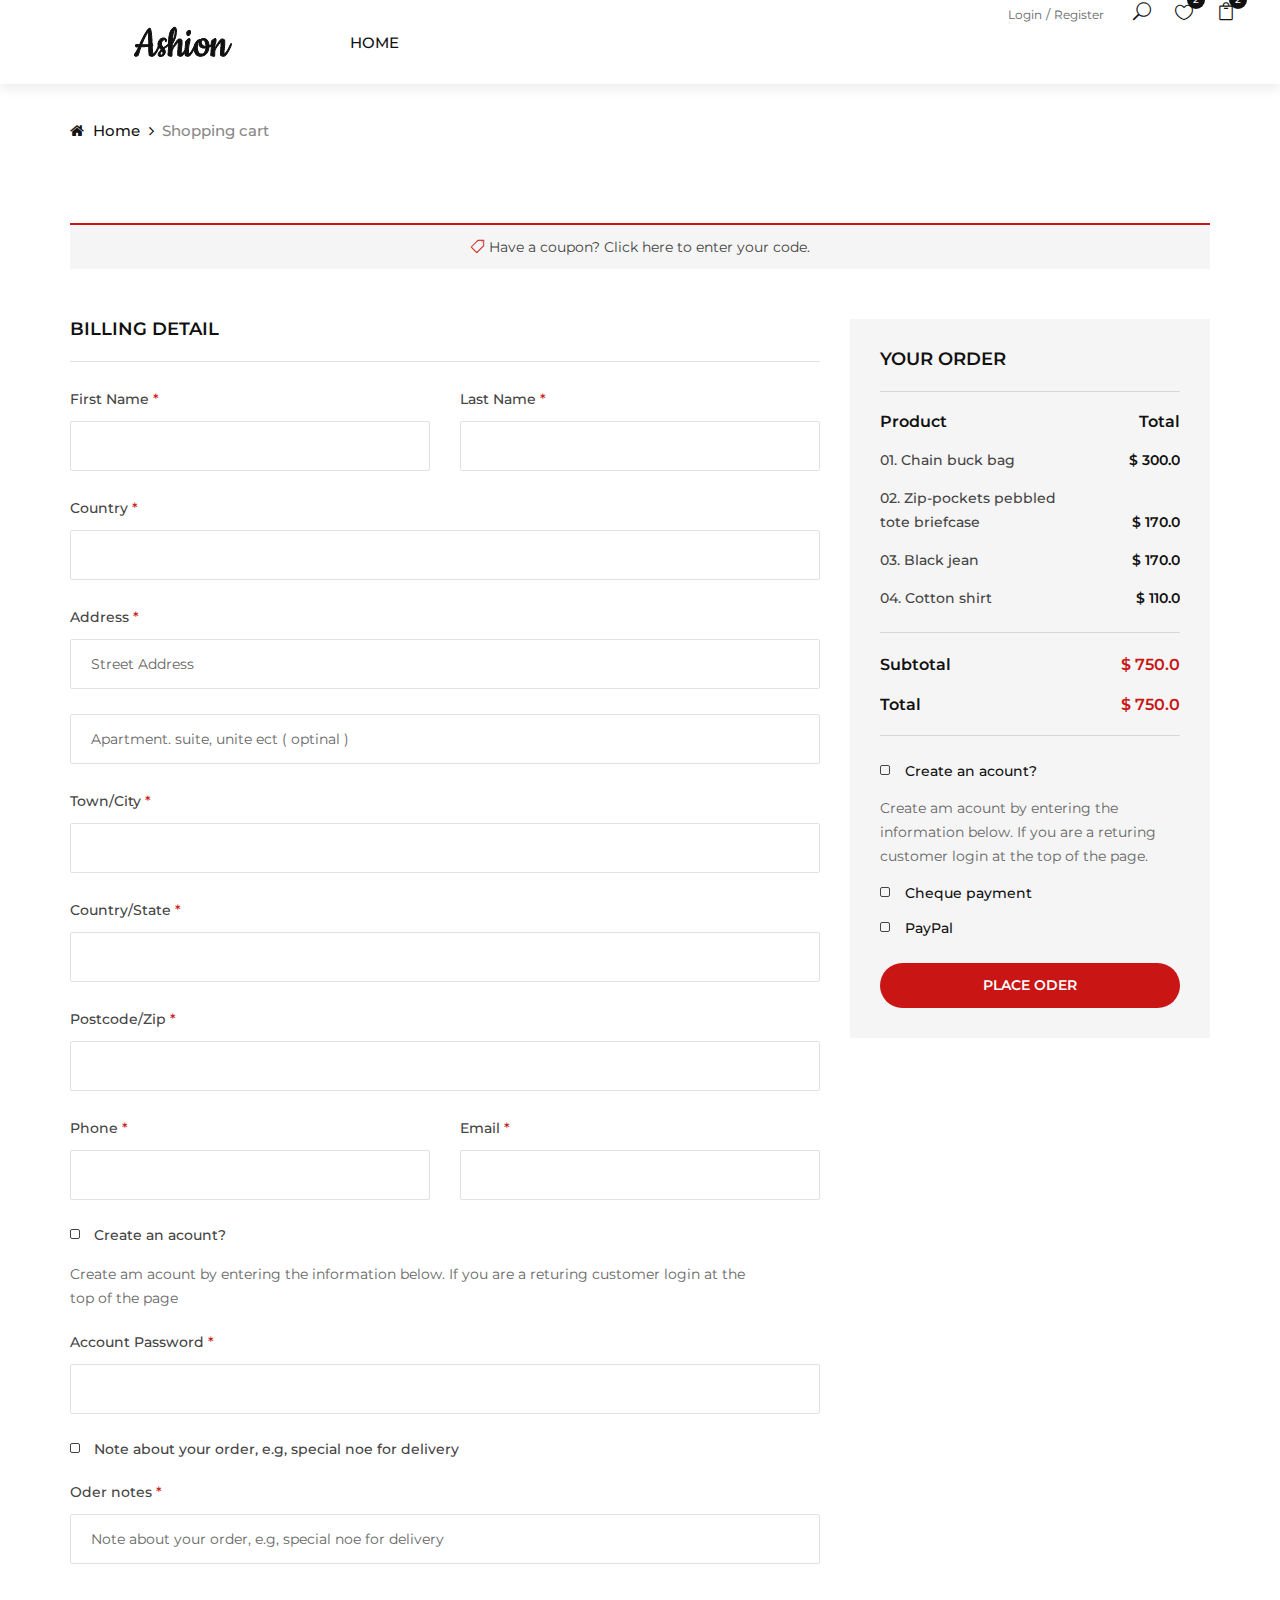
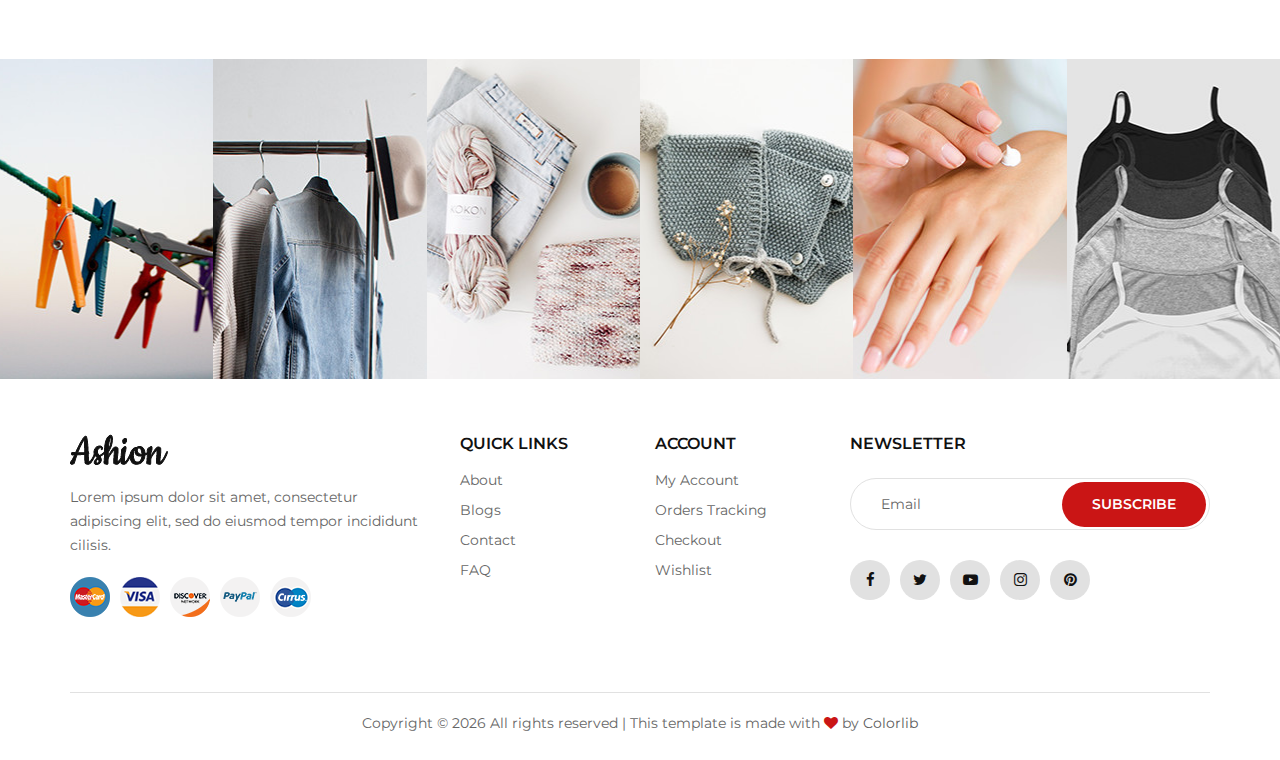
==== commit 063d223e: "과제" ====
--- a/checkout.html
+++ b/checkout.html
@@ -61,13 +61,13 @@
             <div class="row">
                 <div class="col-xl-3 col-lg-2">
                     <div class="header__logo">
-                        <a href="./index.html"><img src="img/logo.png" alt=""></a>
+                        <a href="main.html"><img src="img/logo.png" alt=""></a>
                     </div>
                 </div>
                 <div class="col-xl-6 col-lg-7">
                     <nav class="header__menu">
                         <ul>
-                            <li><a href="./index.html">Home</a></li>
+                            <li><a href="main.html">Home</a></li>
                         </ul>
                     </nav>
                 </div>
--- a/css/style.css
+++ b/css/style.css
@@ -324,6 +324,7 @@
 
 .header__logo {
 	padding: 26px 0;
+	text-align: center;
 }
 
 .header__logo a {
@@ -424,7 +425,7 @@
 
 .header__right {
 	text-align: right;
-	padding: 30px 0 27px;
+	padding: 0px 0 20px;
 }
 
 .header__right__auth {
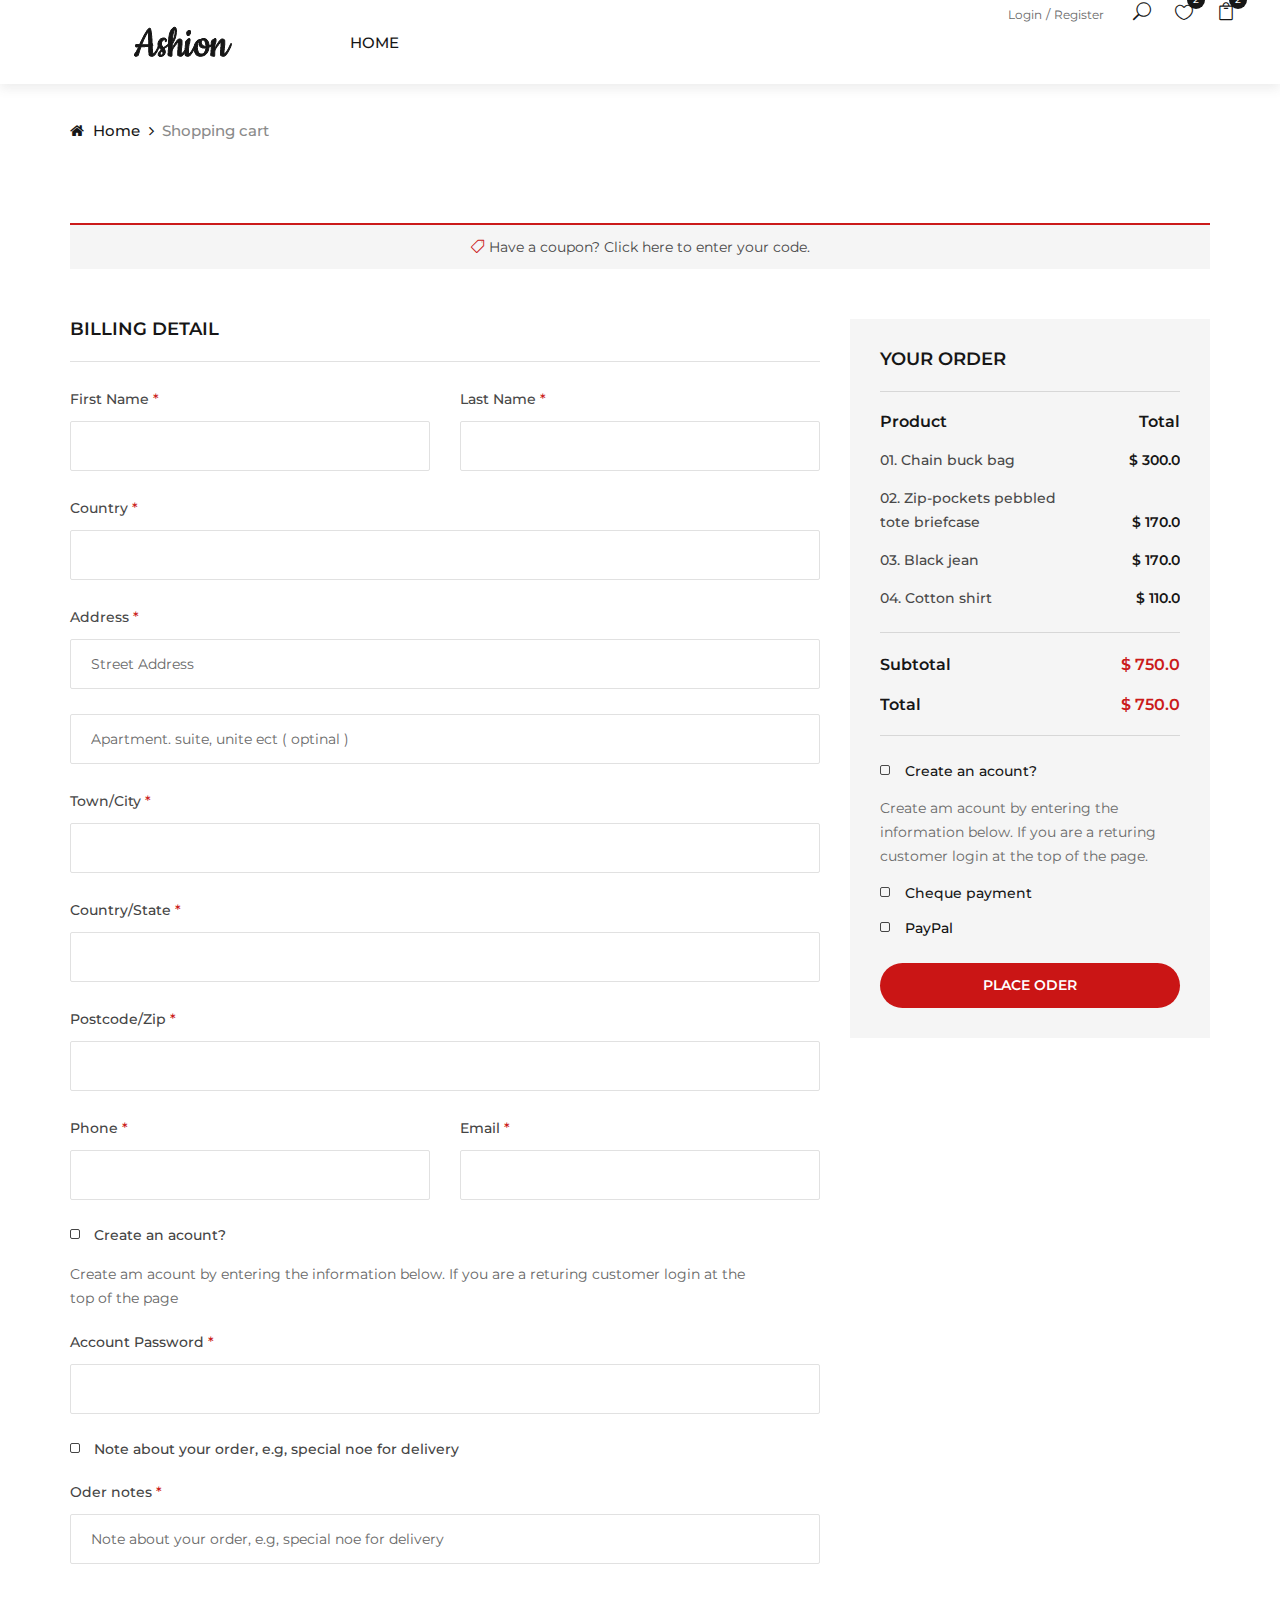
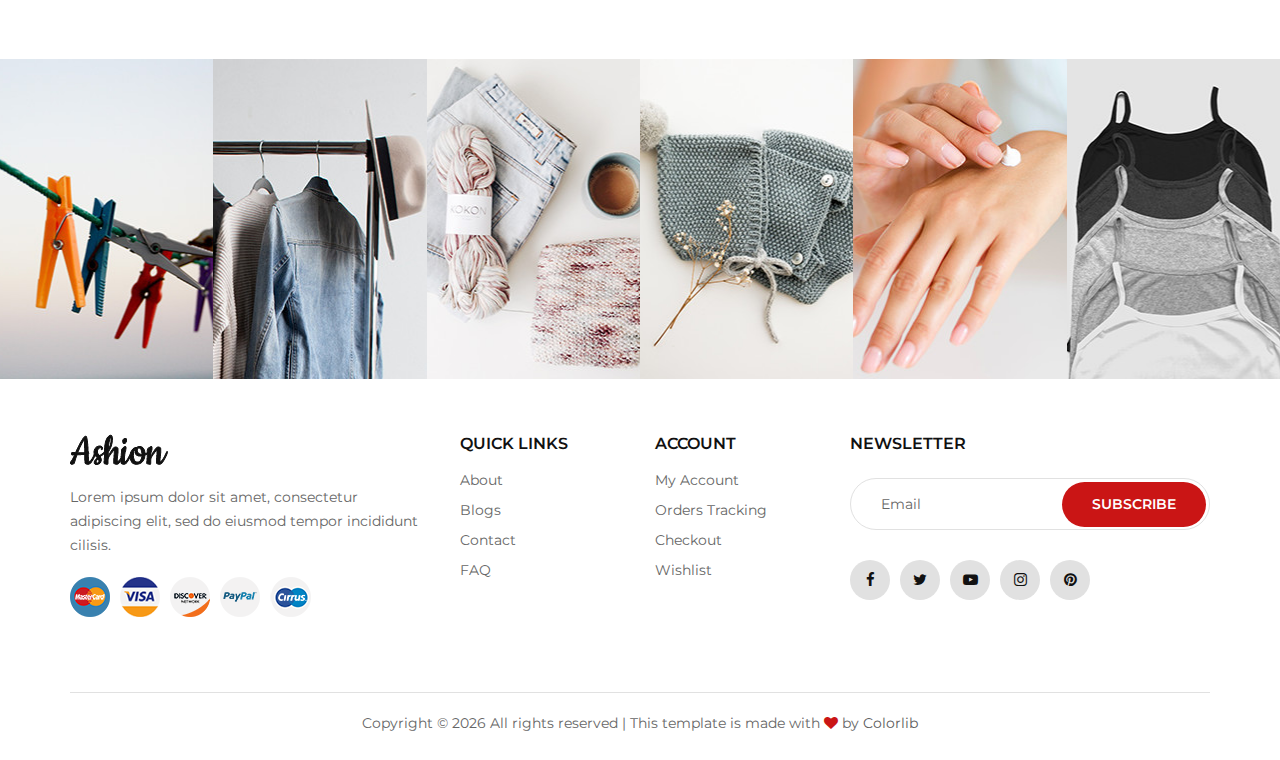
==== commit 7f24021b: "회원가입/로그인기능 구현" ====
--- a/checkout.html
+++ b/checkout.html
@@ -7,7 +7,7 @@
     <meta name="keywords" content="Ashion, unica, creative, html">
     <meta name="viewport" content="width=device-width, initial-scale=1.0">
     <meta http-equiv="X-UA-Compatible" content="ie=edge">
-    <title>Ashion | Template</title>
+    <title>Ashion | 결제</title>
 
     <!-- Google Font -->
     <link href="https://fonts.googleapis.com/css2?family=Cookie&display=swap" rel="stylesheet">
--- a/css/style.css
+++ b/css/style.css
@@ -1306,6 +1306,13 @@
 	margin-left: 4px;
 }
 
+.shop-cart-sale {
+	font-size: 14px;
+	color: #b1b0b0;
+	text-decoration: line-through;
+	margin-left: 4px;
+}
+
 /*---------------------
   Shop
 -----------------------*/
@@ -2183,6 +2190,7 @@
 
 .cart__btn {
 	margin-bottom: 50px;
+	text-align: center;
 }
 
 .cart__btn.update__btn {
